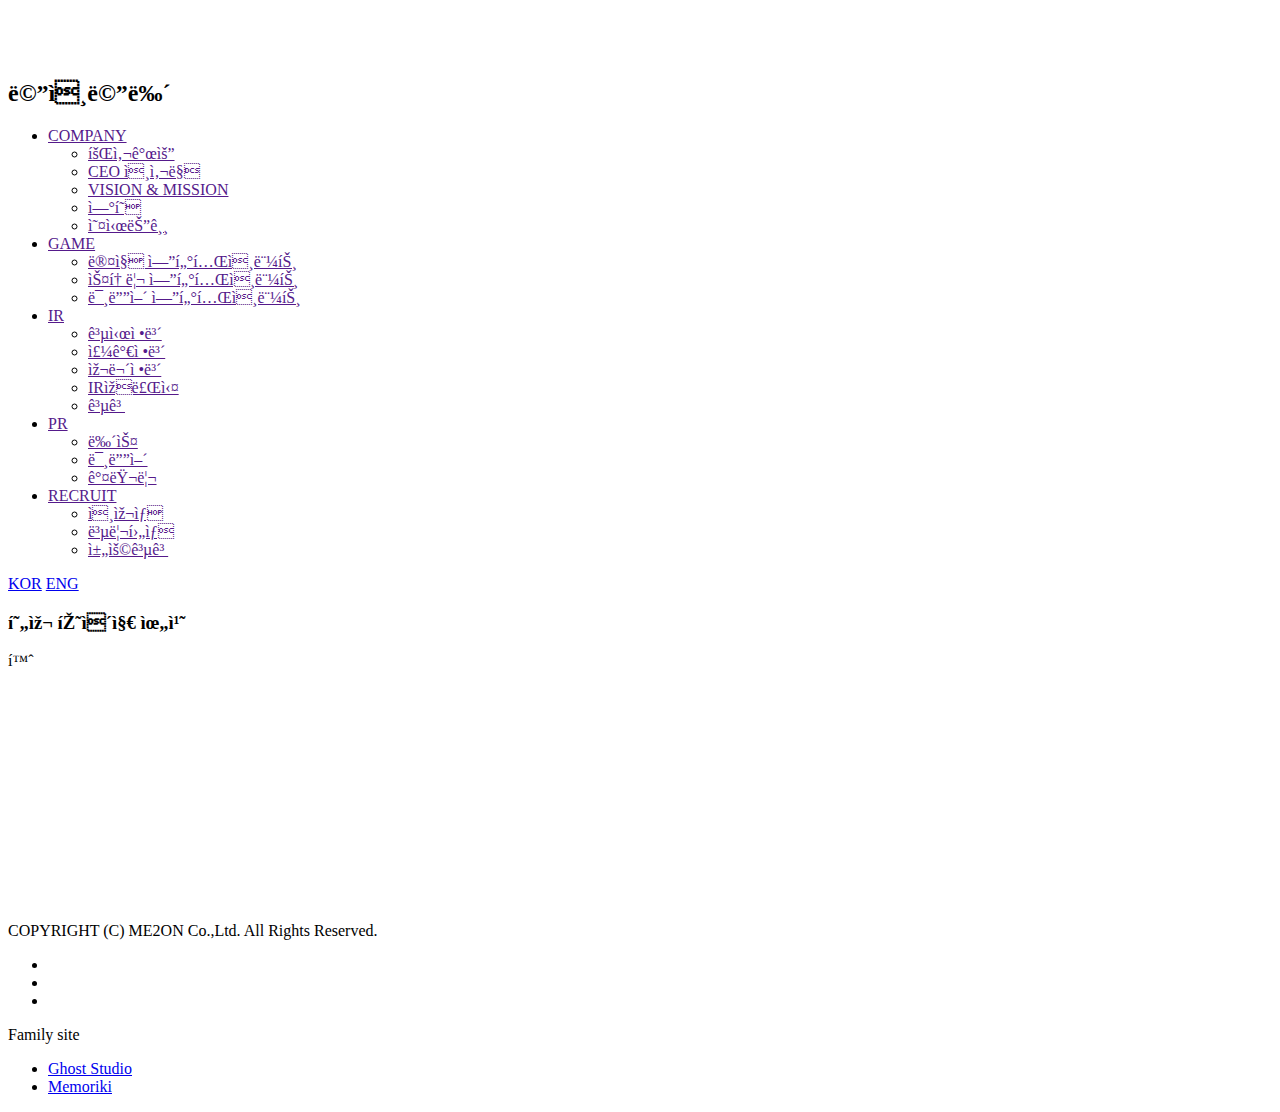
==== index/index.html @ 46df2da4 "no message" ====
<!DOCTYPE html>
<html charset="utf-8">
<head>
<meta http-equiv="X-UA-Compatible" content="IE=Edge" />
<meta name="viewport" content="width=device-width, initial-scale=1.0, maximum-scale=1.0, user-scalable=0" />
<title>미투온</title>
<meta name="Robots" content="all" />
<meta name="Keywords" content="" />
<meta name="Description" content="미투온은 모바일게임, 웹툰/웹소설, 연예 매니지먼트, 영화/드라마 제작으로 글로벌 컨텐츠 문화를 이끌어나가는 종합 엔터테인먼트 기업입니다." />
<meta name="Author" content="ME2ON" />
<meta name="Copyright" content="ME2ON Co., Ltd" />
<meta name="reply-to" content="" />
<meta name="date" content="" />
<meta property="og:title" content="ME2ON Co., Ltd" />
<meta property="og:description" content="Global Leading Casual Gaming & Entertainment Company" />
<link rel="stylesheet" type="text/css" href="/css/swiper.min.css" />
<link rel="stylesheet" type="text/css" href="/css/common.css" />
<link rel="stylesheet" type="text/css" href="/css/index.css" />

<link rel="stylesheet" type="text/css" href="/css/index_pc.css?ver=5" media="screen and (min-width:1400px)" />
<link rel="stylesheet" type="text/css" href="/css/index_tablet.css?ver=5" media="screen and (min-width:813px) and (max-width:1399px)" />
<link rel="stylesheet" type="text/css" href="/css/index_mobile.css?ver=5" media="screen and (max-width:812px)" />
<script type="text/javascript" src="/js/jquery-1.11.3.min.js"></script>
<script type="text/javascript" src="/js/jquery.easing.1.3.js"></script>
<script src="https://cdnjs.cloudflare.com/ajax/libs/Swiper/4.5.0/js/swiper.min.js"></script>
<script type="text/javascript" src="/js/common.js"></script>
<script type="text/javascript" src="/js/main.js"></script>
<script src="//code.jquery.com/ui/1.11.4/jquery-ui.js"></script>
<script src='//www.youtube.com/iframe_api'></script>
<script src="https://cpwebassets.codepen.io/assets/common/stopExecutionOnTimeout-157cd5b220a5c80d4ff8e0e70ac069bffd87a61252088146915e8726e5d9f147.js"></script>
<script src="https://cdnjs.cloudflare.com/ajax/libs/jquery/3.5.0/jquery.min.js"></script>
<script src="https://www.youtube.com/player_api"></script>
</head>
<body>
<script language="javascript">
function setCookie( name, value, expiredays ){
	var todayDate = new Date();
	todayDate.setDate( todayDate.getDate() + expiredays );
	document.cookie = name + "=" + escape( value ) + "; path=/; expires=" + todayDate.toGMTString() + ";"
}
function pop_close(name,idx){
	setCookie(name, "done" , 1);
	$("#layer_pop"+idx).hide();
}

function pop_hide(idx){
	$("#layer_pop"+idx).hide();
}

$(function(){
	var pop_move = false;
	$(".main_layer_popup .pop_link").click(function(){
		var data = $(this).data("pop_idx");
		if(!pop_move){
			pop_hide(data);
		}
	})

	$(".main_layer_popup").draggable({ 
		handle: "div.pop_bottom",
		cursor: "move"
	});
});
</script>

<div id="wrap">
  <!-- 인덱스 신규 코드 -->
   <header id="header-new" class="doc-header">
    <div class="inner_head">
      <h1 class="doc-title"><a href="#"><img src="/images/common/logo1.png" alt=""></a></h1>
      <nav class="doc-gnb">
        <h2 class="screen_out">메인메뉴</h2>
        <ul class="list_gnb">
          <li class="on"><a href="" class="link_gnb">COMPANY</a>
            <ul class="list_lnb">
              <li class="on"><a href="" class="link_lnb">회사개요</a></li> 
              <li class=""><a href="" class="link_lnb">CEO 인사말</a></li>
              <li class=""><a href="" class="link_lnb">VISION & MISSION</a></li>
              <li class=""><a href="" class="link_lnb">연혁</a></li>
              <li class=""><a href="" class="link_lnb">오시는길</a></li>
            </ul>
          </li>
          <li class=""><a href="" class="link_gnb">GAME</a>
            <ul class="list_lnb">
              <li class=""><a href="" class="link_lnb">뮤직 엔터테인먼트</a></li>
              <li class=""><a href="" class="link_lnb">스토리 엔터테인먼트</a></li>
              <li class=""><a href="" class="link_lnb">미디어 엔터테인먼트</a></li>
            </ul>
          </li>
          <li class=""><a href="" class="link_gnb">IR</a>
            <ul class="list_lnb">
              <li class=""><a href="" class="link_lnb">공시정보</a></li>
              <li class=""><a href="" class="link_lnb">주가정보</a></li>
              <li class=""><a href="" class="link_lnb">재무정보</a></li>
              <li class=""><a href="" class="link_lnb">IR자료실</a></li>
              <li class=""><a href="" class="link_lnb">공고</a></li>
            </ul>
          </li>
          <li class=""><a href="" class="link_gnb">PR</a>
            <ul class="list_lnb">
              <li class=""><a href="" class="link_lnb">뉴스</a></li>  
              <li class=""><a href="" class="link_lnb">미디어</a></li>
              <li class=""><a href="" class="link_lnb">갤러리</a></li>
            </ul>
          </li>
          <li class=""><a href="" class="link_gnb">RECRUIT</a>
            <ul class="list_lnb">
              <li class=""><a href="" class="link_lnb">인재상</a></li>
              <li class=""><a href="" class="link_lnb">복리후생</a></li>
              <li class=""><a href="" class="link_lnb">채용공고</a></li>
            </ul>
          </li>
        </ul>
      </nav>
      <div class="doc-lang">
        <a href="https://www.me2on.com/" target="">KOR</a>
        <a href="https://www.me2on.com/en/" target="">ENG</a>
      </div>
    </div>
    <section class="content-feature" style="">
      <div class="inner_path">
        <h3 class="screen_out">현재 페이지 위치</h3>
        <div class="wrap_path">홈</div>
      </div>
    </section>
   </header>
  <div class="index-visual">
    <video src="https://t1.kakaocdn.net/kakaoent_com/static/video/index.mp4" autoplay="autoplay" muted="muted" loop="loop"
      playsinline="" class="vod_home"></video>
  </div>
  <!-- // 인덱스 신규 코드 -->


  <!-- 기존 사이트 소스 -->
  <div class="btn_top"><img src="/images/common/btn_top.png" alt="" /></div>
  <div id="footer">
    <div class="foot">
      <h1><img src="/images/common/foot_logo.jpg" alt="" /></h1>
      <div class="copy">COPYRIGHT (C) ME2ON Co.,Ltd. All Rights Reserved.</div>
      <div class="links">
        <ul class="sns">
          <li><a href="https://www.facebook.com/me2on/" target="_blank"><img src="/images/common/sns_facebook2.png"
                alt="" /></a></li>
          <li><a href="https://www.youtube.com/channel/UCFIjZGzd-doStj9T9voGq_w" target="_blank"><img
                src="/images/common/sns_youtube2.png" alt="" /></a></li>
          <li><a href="https://www.linkedin.com/company/me2on-group" target="_blank"><img
                src="/images/common/sns_linkedin2.png" alt="" /></a></li>
        </ul>
        <div class="family">
          <a>Family site</a>
          <ul>
            <li><a href="http://www.ghoststudio.net/" target="_blank">Ghost Studio</a></li>
            <li><a href="https://www.memoriki.com/" target="_blank">Memoriki</a></li>
          </ul>
        </div>
      </div>

    </div>
  </div><!-- //footer -->
  <!-- // 기존 사이트 소스 -->
</div><!-- //wrap -->

</body>
</html>
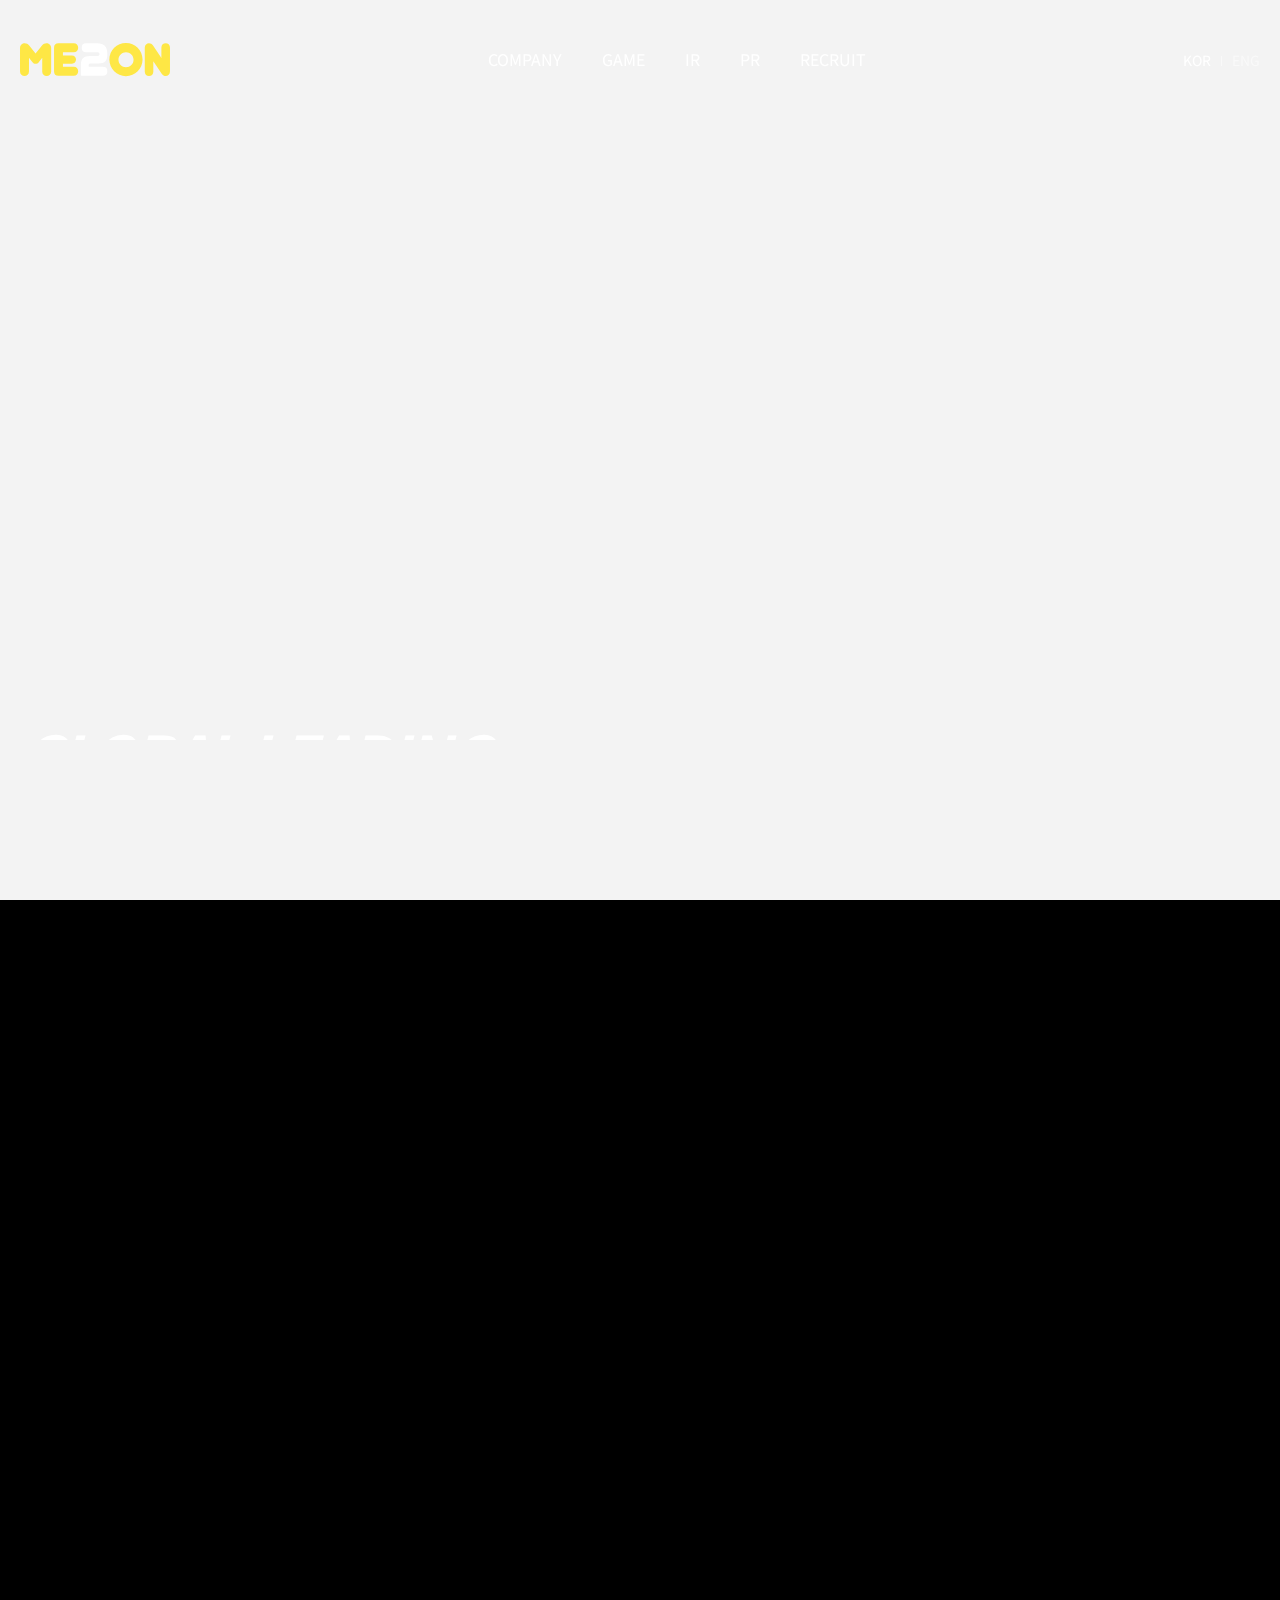
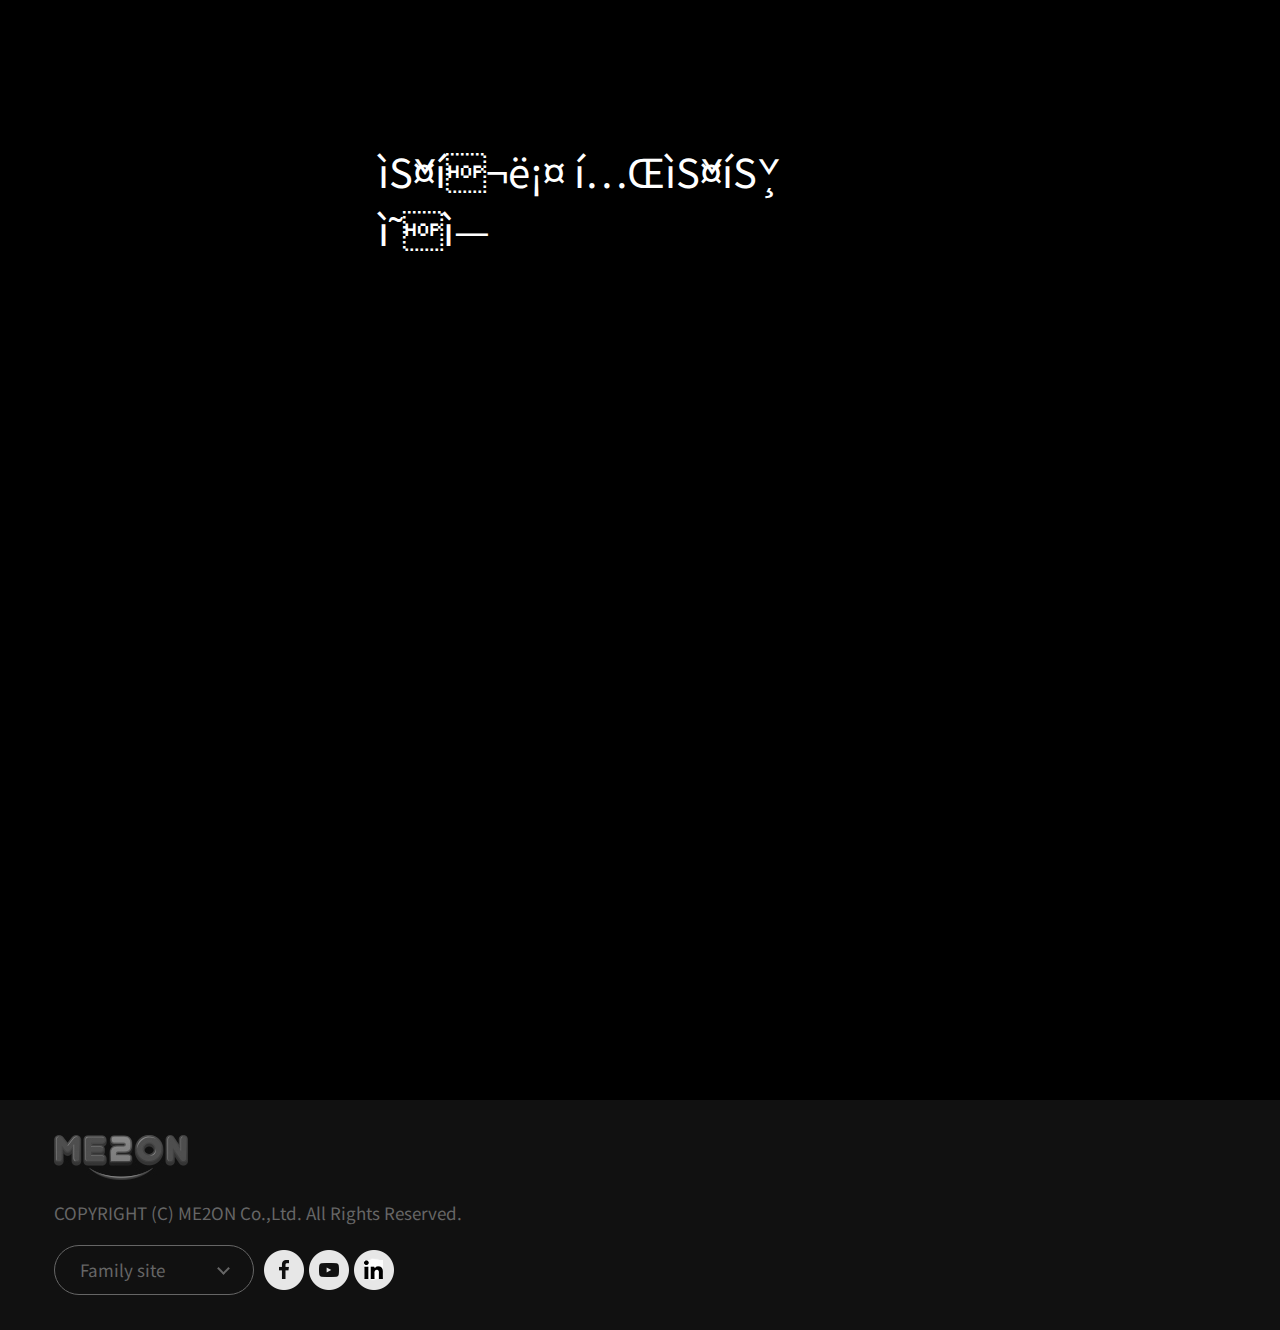
==== commit 560f96b5: "no message" ====
--- a/index/index.html
+++ b/index/index.html
@@ -14,18 +14,20 @@
 <meta name="date" content="" />
 <meta property="og:title" content="ME2ON Co., Ltd" />
 <meta property="og:description" content="Global Leading Casual Gaming & Entertainment Company" />
-<link rel="stylesheet" type="text/css" href="/css/swiper.min.css" />
-<link rel="stylesheet" type="text/css" href="/css/common.css" />
-<link rel="stylesheet" type="text/css" href="/css/index.css" />
-
-<link rel="stylesheet" type="text/css" href="/css/index_pc.css?ver=5" media="screen and (min-width:1400px)" />
-<link rel="stylesheet" type="text/css" href="/css/index_tablet.css?ver=5" media="screen and (min-width:813px) and (max-width:1399px)" />
-<link rel="stylesheet" type="text/css" href="/css/index_mobile.css?ver=5" media="screen and (max-width:812px)" />
-<script type="text/javascript" src="/js/jquery-1.11.3.min.js"></script>
-<script type="text/javascript" src="/js/jquery.easing.1.3.js"></script>
+<link rel="stylesheet" type="text/css" href="css/swiper.min.css" />
+<link rel="stylesheet" type="text/css" href="css/common.css" />
+<link rel="stylesheet" type="text/css" href="css/index.css" />
+
+<link rel="stylesheet" type="text/css" href="css/index_pc.css?ver=5" media="screen and (min-width:1400px)" />
+<link rel="stylesheet" type="text/css" href="css/index_tablet.css?ver=5" media="screen and (min-width:813px) and (max-width:1399px)" />
+<link rel="stylesheet" type="text/css" href="css/index_mobile.css?ver=5" media="screen and (max-width:812px)" />
+<script type="text/javascript" src="js/jquery-1.11.3.min.js"></script>
+<script type="text/javascript" src="js/jquery.easing.1.3.js"></script>
 <script src="https://cdnjs.cloudflare.com/ajax/libs/Swiper/4.5.0/js/swiper.min.js"></script>
-<script type="text/javascript" src="/js/common.js"></script>
-<script type="text/javascript" src="/js/main.js"></script>
+<script type="text/javascript" src="js/gsap.min.js"></script> <!-- 신규추가 스크립트 -->
+<script type="text/javascript" src="js/ScrollTrigger.min.js"></script> <!-- 신규추가 스크립트 -->
+<script type="text/javascript" src="js/common.js"></script>
+<script type="text/javascript" src="js/main.js"></script>
 <script src="//code.jquery.com/ui/1.11.4/jquery-ui.js"></script>
 <script src='//www.youtube.com/iframe_api'></script>
 <script src="https://cpwebassets.codepen.io/assets/common/stopExecutionOnTimeout-157cd5b220a5c80d4ff8e0e70ac069bffd87a61252088146915e8726e5d9f147.js"></script>
@@ -66,86 +68,188 @@
 
 <div id="wrap">
   <!-- 인덱스 신규 코드 -->
-   <header id="header-new" class="doc-header">
+  <header id="header-new" class="doc-header">
     <div class="inner_head">
-      <h1 class="doc-title"><a href="#"><img src="/images/common/logo1.png" alt=""></a></h1>
+      <h1 class="doc-title">
+        <a href="/">
+          <svg class="logo-path" xmlns="http://www.w3.org/2000/svg" viewBox="0 0 820.83 181.4" width="200">
+            <path style="fill:#fee745; stroke-width:0px;" d="M67.2,103.83l-18.19-23.75v76.04c0,15.92-11.37,24.51-24.25,24.51S0,172.3,0,156.13V27.03C0,10.61,12.38,1.01,25.77,1.01c8.84,0,18.19,4.29,24.51,12.38l34.86,44.72L120.26,13.39c6.32-8.08,15.41-12.38,24.25-12.38,13.39,0,26.02,9.6,26.02,26.02v129.1c0,16.17-11.37,24.51-24.76,24.51s-24.25-8.34-24.25-24.51v-76.04l-17.94,23.75c-5.81,7.83-11.62,10.36-18.44,10.36s-12.63-3.54-17.94-10.36Z"/>
+            <path style="fill:#fee745; stroke-width:0px;" d="M210.45,179.63c-16.17,0-24.25-8.34-24.25-24.76V26.53c0-16.42,8.08-24.76,24.25-24.76h83.37c15.41,0,24.51,11.37,24.51,24.76s-9.09,24.76-24.51,24.76h-58.86v16.93h49.01c14.15,0,22.48,10.36,22.48,22.48s-8.34,22.49-22.48,22.49h-49.01v17.18h58.86c15.41,0,24.51,11.12,24.51,24.51s-9.09,24.76-24.51,24.76h-83.37Z"/>
+            <path style="fill:#fff; stroke-width:0px;" d="M339.3,179.63c-4.29,0-6.32-2.53-6.32-7.33v-49.26c0-36.63,14.4-52.3,49.77-52.3h39.66c8.34,0,12.63-3.28,12.63-9.6s-4.29-9.85-12.63-9.85h-60.89c-15.41,0-23.5-8.34-23.75-24.76v-1.01c0-15.92,7.83-23.75,23.5-23.75h60.89c37.14,0,55.83,18.95,55.83,57.1s-11.62,53.31-49.01,53.31h-41.69c-7.83,0-11.62,3.03-11.62,9.35l.51,8.84h76.04c18.44,0,25.77,8.08,25.77,24.51s-8.59,24.76-26.02,24.76h-112.68Z"/>
+            <path style="fill:#fee745; stroke-width:0px;" d="M579.81,0c50.28,0,90.95,40.42,90.95,90.7s-40.67,90.7-90.95,90.7-90.7-40.42-90.7-90.7S529.53,0,579.81,0ZM580.06,132.38c22.74,0,41.43-17.94,41.43-40.93s-18.7-41.43-41.43-41.43-41.18,18.44-41.18,41.43,18.44,40.93,41.18,40.93Z"/>
+            <path style="fill:#fee745; stroke-width:0px;" d="M773.84,24.25c0-15.16,10.61-23.24,23.75-23.24,12.38,0,23.24,8.08,23.24,23.24v131.88c0,15.41-11.37,24.51-23.24,24.51-8.08,0-16.17-3.79-21.98-12.63l-45.98-68.46v57.85c0,15.16-10.61,23.24-23.75,23.24-12.38,0-22.99-8.08-22.99-23.24V25.26c0-15.16,11.12-24.25,22.99-24.25,8.34,0,16.42,3.54,22.23,12.38l45.73,68.47V24.25Z"/>
+          </svg>
+          
+        </a>
+      </h1>
       <nav class="doc-gnb">
-        <h2 class="screen_out">메인메뉴</h2>
         <ul class="list_gnb">
-          <li class="on"><a href="" class="link_gnb">COMPANY</a>
-            <ul class="list_lnb">
-              <li class="on"><a href="" class="link_lnb">회사개요</a></li> 
-              <li class=""><a href="" class="link_lnb">CEO 인사말</a></li>
-              <li class=""><a href="" class="link_lnb">VISION & MISSION</a></li>
-              <li class=""><a href="" class="link_lnb">연혁</a></li>
-              <li class=""><a href="" class="link_lnb">오시는길</a></li>
-            </ul>
-          </li>
-          <li class=""><a href="" class="link_gnb">GAME</a>
-            <ul class="list_lnb">
-              <li class=""><a href="" class="link_lnb">뮤직 엔터테인먼트</a></li>
-              <li class=""><a href="" class="link_lnb">스토리 엔터테인먼트</a></li>
-              <li class=""><a href="" class="link_lnb">미디어 엔터테인먼트</a></li>
-            </ul>
-          </li>
-          <li class=""><a href="" class="link_gnb">IR</a>
-            <ul class="list_lnb">
-              <li class=""><a href="" class="link_lnb">공시정보</a></li>
-              <li class=""><a href="" class="link_lnb">주가정보</a></li>
-              <li class=""><a href="" class="link_lnb">재무정보</a></li>
-              <li class=""><a href="" class="link_lnb">IR자료실</a></li>
-              <li class=""><a href="" class="link_lnb">공고</a></li>
-            </ul>
-          </li>
-          <li class=""><a href="" class="link_gnb">PR</a>
-            <ul class="list_lnb">
-              <li class=""><a href="" class="link_lnb">뉴스</a></li>  
-              <li class=""><a href="" class="link_lnb">미디어</a></li>
-              <li class=""><a href="" class="link_lnb">갤러리</a></li>
-            </ul>
-          </li>
-          <li class=""><a href="" class="link_gnb">RECRUIT</a>
-            <ul class="list_lnb">
-              <li class=""><a href="" class="link_lnb">인재상</a></li>
-              <li class=""><a href="" class="link_lnb">복리후생</a></li>
-              <li class=""><a href="" class="link_lnb">채용공고</a></li>
-            </ul>
-          </li>
+          <li><a href="/m11.php" class="link_gnb">COMPANY</a></li>
+          <li><a href="/m21.php" class="link_gnb">GAME</a></li>
+          <li><a href="/m31.php" class="link_gnb">IR</a></li>
+          <li><a href="/board/board.php?bo_table=news" class="link_gnb">PR</a></li>
+          <li><a href="/m51.php" class="link_gnb">RECRUIT</a></li>
         </ul>
       </nav>
       <div class="doc-lang">
-        <a href="https://www.me2on.com/" target="">KOR</a>
-        <a href="https://www.me2on.com/en/" target="">ENG</a>
-      </div>
-    </div>
-    <section class="content-feature" style="">
+        <a href="/" target="" class="active">KOR</a>
+        <span></span>
+        <a href="/en/" target="">ENG</a>
+      </div>
+      <div class="m-menu">
+        <button type="button">
+          <span></span>
+          <span></span>
+          <span></span>
+        </button>
+      </div>
+    </div>
+    <div class="list-lnb">
+      <div class="lnb-inner">
+        <ul>
+          <li><a href="/m11.php?#tab1">회사개요</a></li>
+          <li><a href="/m11.php?#tab2">CEO 인사말</a></li>
+          <li><a href="/m11.php?#tab3">VISION & MISSION</a></li>
+          <li><a href="/m11.php?#tab4">연혁</a></li>
+          <li><a href="/m11.php?#tab5">오시는길</a></li>
+        </ul>
+        <ul></ul>
+        <ul>
+          <li><a href="/m31.php">공시정보</a></li>
+          <li><a href="/m32.php">주가정보</a></li>
+          <li><a href="/m33.php">재무정보</a></li>
+          <li><a href="/board/board.php?bo_table=irdata">IR자료실</a></li>
+          <li><a href="/board/board.php?bo_table=notice">공고</a></li>
+        </ul>
+        <ul>
+          <li><a href="/board/board.php?bo_table=news">뉴스</a></li>
+          <li><a href="/board/board.php?bo_table=media">미디어</a></li>
+          <li><a href="/board/board.php?bo_table=gallery">갤러리</a></li>
+        </ul>
+        <ul>
+          <li><a href="/m51.php">인재상</a></li>
+          <li><a href="/m52.php">복리후생</a></li>
+          <li><a href="/board/board.php?bo_table=recruit">채용공고</a></li>
+        </ul>
+      </div>
+    </div>
+    <section class="content-feature">
       <div class="inner_path">
         <h3 class="screen_out">현재 페이지 위치</h3>
-        <div class="wrap_path">홈</div>
+        <div class="wrap_path"><a href="#">홈</a></div>
+        <div class="this-page">현재페이지 텍스트 영역</div>
       </div>
     </section>
-   </header>
+  </header>
+  <aside class="mob-menu">
+    <div class="m-header">
+      <h1 class="doc-title">
+        <a href="/">
+          <svg class="logo-path" xmlns="http://www.w3.org/2000/svg" viewBox="0 0 820.83 181.4" width="200">
+            <path style="fill:#fee745; stroke-width:0px;" d="M67.2,103.83l-18.19-23.75v76.04c0,15.92-11.37,24.51-24.25,24.51S0,172.3,0,156.13V27.03C0,10.61,12.38,1.01,25.77,1.01c8.84,0,18.19,4.29,24.51,12.38l34.86,44.72L120.26,13.39c6.32-8.08,15.41-12.38,24.25-12.38,13.39,0,26.02,9.6,26.02,26.02v129.1c0,16.17-11.37,24.51-24.76,24.51s-24.25-8.34-24.25-24.51v-76.04l-17.94,23.75c-5.81,7.83-11.62,10.36-18.44,10.36s-12.63-3.54-17.94-10.36Z"/>
+            <path style="fill:#fee745; stroke-width:0px;" d="M210.45,179.63c-16.17,0-24.25-8.34-24.25-24.76V26.53c0-16.42,8.08-24.76,24.25-24.76h83.37c15.41,0,24.51,11.37,24.51,24.76s-9.09,24.76-24.51,24.76h-58.86v16.93h49.01c14.15,0,22.48,10.36,22.48,22.48s-8.34,22.49-22.48,22.49h-49.01v17.18h58.86c15.41,0,24.51,11.12,24.51,24.51s-9.09,24.76-24.51,24.76h-83.37Z"/>
+            <path style="fill:#fff; stroke-width:0px;" d="M339.3,179.63c-4.29,0-6.32-2.53-6.32-7.33v-49.26c0-36.63,14.4-52.3,49.77-52.3h39.66c8.34,0,12.63-3.28,12.63-9.6s-4.29-9.85-12.63-9.85h-60.89c-15.41,0-23.5-8.34-23.75-24.76v-1.01c0-15.92,7.83-23.75,23.5-23.75h60.89c37.14,0,55.83,18.95,55.83,57.1s-11.62,53.31-49.01,53.31h-41.69c-7.83,0-11.62,3.03-11.62,9.35l.51,8.84h76.04c18.44,0,25.77,8.08,25.77,24.51s-8.59,24.76-26.02,24.76h-112.68Z"/>
+            <path style="fill:#fee745; stroke-width:0px;" d="M579.81,0c50.28,0,90.95,40.42,90.95,90.7s-40.67,90.7-90.95,90.7-90.7-40.42-90.7-90.7S529.53,0,579.81,0ZM580.06,132.38c22.74,0,41.43-17.94,41.43-40.93s-18.7-41.43-41.43-41.43-41.18,18.44-41.18,41.43,18.44,40.93,41.18,40.93Z"/>
+            <path style="fill:#fee745; stroke-width:0px;" d="M773.84,24.25c0-15.16,10.61-23.24,23.75-23.24,12.38,0,23.24,8.08,23.24,23.24v131.88c0,15.41-11.37,24.51-23.24,24.51-8.08,0-16.17-3.79-21.98-12.63l-45.98-68.46v57.85c0,15.16-10.61,23.24-23.75,23.24-12.38,0-22.99-8.08-22.99-23.24V25.26c0-15.16,11.12-24.25,22.99-24.25,8.34,0,16.42,3.54,22.23,12.38l45.73,68.47V24.25Z"/>
+          </svg>
+          
+        </a>
+      </h1>
+      <button type="button" class="close">
+        <span></span>
+        <span></span>
+      </button>
+    </div>
+    <div class="m-nav">
+      <dl>
+        <dt>COMPANY</dt>
+        <dd>
+          <ul>
+            <li><a href="/m11.php?#tab1">회사개요</a></li>
+            <li><a href="/m11.php?#tab2">CEO 인사말</a></li>
+            <li><a href="/m11.php?#tab3">VISION & MISSION</a></li>
+            <li><a href="/m11.php?#tab4">연혁</a></li>
+            <li><a href="/m11.php?#tab5">오시는길</a></li>
+          </ul>
+        </dd>
+      </dl>
+      <dl>
+        <dt><a href="/m21.php">GAME</a></dt>
+      </dl>
+      <dl>
+        <dt>IR</dt>
+        <dd>
+          <ul>
+            <li><a href="/m31.php">공시정보</a></li>
+            <li><a href="/m32.php">주가정보</a></li>
+            <li><a href="/m33.php">재무정보</a></li>
+            <li><a href="/board/board.php?bo_table=irdata">IR자료실</a></li>
+            <li><a href="/board/board.php?bo_table=notice">공고</a></li>
+          </ul>
+        </dd>
+      </dl>
+      <dl>
+        <dt>PR</dt>
+        <dd>
+          <ul>
+            <li><a href="/board/board.php?bo_table=news">뉴스</a></li>
+            <li><a href="/board/board.php?bo_table=media">미디어</a></li>
+            <li><a href="/board/board.php?bo_table=gallery">갤러리</a></li>
+          </ul>
+        </dd>
+      </dl>
+      <dl>
+        <dt>RECRUIT</dt>
+        <dd>
+          <ul>
+            <li><a href="/m51.php">인재상</a></li>
+            <li><a href="/m52.php">복리후생</a></li>
+            <li><a href="/board/board.php?bo_table=recruit">채용공고</a></li>
+          </ul>
+        </dd>
+      </dl>
+      <div class="doc-lang">
+        <a href="/" target="" class="active">KOR</a>
+        <span></span>
+        <a href="/en/" target="">ENG</a>
+      </div>
+    </div>
+    <div class="m-footer">
+      <ul class="sns">
+        <li><a href="https://www.facebook.com/me2on/" target="_blank"><img src="https://www.me2on.com/images/common/sns_facebook.png" alt="미투온 페이스북"></a></li>
+        <li><a href="https://www.youtube.com/channel/UCFIjZGzd-doStj9T9voGq_w" target="_blank"><img src="https://www.me2on.com/images/common/sns_youtube.png" alt="미투온 유튜브"></a></li>
+        <li><a href="https://www.linkedin.com/company/me2on-group" target="_blank"><img src="https://www.me2on.com/images/common/sns_linkedin.png" alt="미투온 링크드인"></a></li>
+      </ul>
+      <p class="copy">COPYRIGHT (C) ME2ON Co.,Ltd. All Rights Reserved.</p>
+    </div>
+  </aside>
   <div class="index-visual">
-    <video src="https://t1.kakaocdn.net/kakaoent_com/static/video/index.mp4" autoplay="autoplay" muted="muted" loop="loop"
+    <video src="images/common/video-index.mp4" autoplay="autoplay" muted="muted" loop="loop"
       playsinline="" class="vod_home"></video>
+    <div class="slogan over-text-wrap">
+      <div>GLOBAL LEADING</div> 
+      <div>ENTERTAINMENT</div>
+      <div>GROUP</div>
+    </div>
   </div>
+  <div class="scroll-test">스크롤 테스트 영역</div>
   <!-- // 인덱스 신규 코드 -->
 
 
   <!-- 기존 사이트 소스 -->
-  <div class="btn_top"><img src="/images/common/btn_top.png" alt="" /></div>
+  <div class="btn_top"><img src="images/common/btn_top.png" alt="" /></div>
   <div id="footer">
     <div class="foot">
-      <h1><img src="/images/common/foot_logo.jpg" alt="" /></h1>
+      <h1><img src="images/common/foot_logo.jpg" alt="" /></h1>
       <div class="copy">COPYRIGHT (C) ME2ON Co.,Ltd. All Rights Reserved.</div>
       <div class="links">
         <ul class="sns">
-          <li><a href="https://www.facebook.com/me2on/" target="_blank"><img src="/images/common/sns_facebook2.png"
+          <li><a href="https://www.facebook.com/me2on/" target="_blank"><img src="images/common/sns_facebook2.png"
                 alt="" /></a></li>
           <li><a href="https://www.youtube.com/channel/UCFIjZGzd-doStj9T9voGq_w" target="_blank"><img
-                src="/images/common/sns_youtube2.png" alt="" /></a></li>
+                src="images/common/sns_youtube2.png" alt="" /></a></li>
           <li><a href="https://www.linkedin.com/company/me2on-group" target="_blank"><img
-                src="/images/common/sns_linkedin2.png" alt="" /></a></li>
+                src="images/common/sns_linkedin2.png" alt="" /></a></li>
         </ul>
         <div class="family">
           <a>Family site</a>
--- a/index/css/common.css
+++ b/index/css/common.css
@@ -0,0 +1,48 @@
+@charset "utf-8";
+@import url('https://fonts.googleapis.com/css?family=Noto+Sans+KR:300,400,500,700,900&display=swap&subset=korean');
+@import url('https://fonts.googleapis.com/css?family=Montserrat:300,400,500,600,700,900&display=swap');
+@import url('https://fonts.googleapis.com/css2?family=Rubik:wght@400;500;600&display=swap');
+
+/*Common*/
+*{margin:0;padding:0}
+html,body{width:100%;height:100%}
+html{overflow-y:scroll}
+body{background-color:#fff; word-break:break-all;-ms-word-break:break-all;
+-webkit-text-size-adjust: 100% !important;-moz-text-size-adjust: 100% !important;-ms-text-size-adjust: 100% !important;}
+body,h1,h2,h3,h4,h5,h6,th,td,li,dt,dd,a,p,input,textarea,select,option{
+	color:#555;
+	font-family:"Noto Sans KR","돋움",dotum,sans-serif;
+	font-size:14px;font-weight:normal;
+	word-break:keep-all;
+}
+img,fieldset,iframe{border:0 none}
+ul,ol,li{list-style:none}
+em,address{font-style:normal}
+img,input,select,textarea{vertical-align:middle}
+a{color:#7d7d7d;text-decoration:none;cursor:pointer}
+a:hover{color:#333;text-decoration:none}
+button,label{cursor:pointer;_cursor /**/:hand}
+button *{position:relative}
+textarea{overflow:auto}
+option{padding-right:6px}
+.input_text, textarea{margin:-1px 0;padding-right:1px}
+.input_check, .input_radio{width:13px;height:13px}
+.blind, legend, caption{text-indent:-9999px;font-size:0;line-height:0;overflow:hidden}
+hr{display:none}
+legend{width:0}
+:root legend{margin-top:-1px;font-size:0;line-height:0}
+caption{line-height:0}
+img{max-width:100%;}
+
+/*test*/
+.test1{border:1px solid red}
+.test2{background:#4f7beb}
+
+.font1{font-family:"Noto Sans KR";}
+.font2{font-family:"Montserrat";}
+.font3{font-family:"Rubik";}
+
+
+/* popup */
+.pop_today_close{padding:1px 7px 3px 7px;color:#ffffff;background:#303030;vertical-align:middle;border:0px;}
+.pop_close{padding:1px 7px 3px 7px;color:#ffffff;background:#303030;vertical-align:middle;border:0px;}--- a/index/css/index.css
+++ b/index/css/index.css
@@ -0,0 +1,175 @@
+@charset "utf-8";
+#header-new{
+  position: fixed;
+  top: 0;
+  left: 0;
+  z-index: 1000;
+  width: 100%;
+  padding-top: 30px;
+  box-sizing: border-box;
+  transition: all 0.2s ease;
+}
+
+.inner_head{
+  position: relative;
+  z-index: 10;
+  max-width: 1400px;
+  margin: 0 auto;
+  padding: 0 20px;
+  box-sizing: border-box;
+  display: flex;
+  align-items: center; justify-content: space-between;
+  height: 60px;
+}
+.doc-header .doc-title {}
+.doc-header .doc-gnb, .doc-header .list_gnb {
+    overflow: hidden; display: flex;
+}
+.list_gnb li{ width: 140px; text-align: center;}
+.list_gnb > li > a{color: #fff;  font-size: 16px; line-height: 100%; display: inline-flex; justify-content: center;}
+
+
+.doc-header .doc-lang{display: flex; align-items: center; gap: 10px; justify-content: flex-end;}
+.doc-header .doc-lang a{color: #fff; opacity: 0.5;  line-height: 100%;}
+.doc-header .doc-lang a.active{opacity: 1;}
+.doc-header .doc-lang span{display: inline-flex; width: 1px; height: 10px; background-color: #fff; opacity: 0.5; margin-top:1px;}
+.content-feature {
+    position: fixed;
+    top: 60px;
+    left: 0;
+    z-index: 300;
+    width: 100%;
+    height: 60px;
+    -webkit-backdrop-filter: blur(40px);
+    backdrop-filter: blur(40px);
+    background-color: hsla(0, 0%, 100%, .6);
+    opacity: 0;
+    pointer-events: none;    
+}
+.screen_out{display: none;}
+.content-feature .wrap_path {
+    font-size: 13px;
+    line-height: 60px;
+    color:rgba(0,0,0,0.5);
+    display: flex; align-items: center;
+}
+.content-feature .wrap_path::after{content: ""; display: inline-flex; margin: 0 10px; background: url(../images/common/ico-arrow.svg) no-repeat; background-size: cover; width: 16px; height: 16px; opacity: 0.5; margin-top: 1px;}
+.content-feature .inner_path {
+    max-width: 1400px;
+    padding: 0 20px;
+    margin: 0 auto;
+    box-sizing: border-box;
+    display: flex; align-items: center;
+    height: 60px;
+}
+.content-feature .this-page{color: rgba(0,0,0,0.8);}
+.doc-title a{ display: flex; width: 150px;}
+.doc-title svg {width: 100%; object-fit:cover; transition: all 0.2s ease;}
+#header-new.scroll{ transform: translateY(-100%);}
+/* #header-new.scroll .content-feature{opacity: 1; pointer-events:auto;} */
+#header-new.active{padding-top: 0;}
+#header-new.active .doc-title a{}
+/* #header-new.active .content-feature{opacity: 1;} */
+#header-new.active .doc-title a svg{width: 100px;}
+/* #header-new.active .doc-title a svg path{fill:#000 !important;} */
+#header-new.active .list_gnb > li > a{color: #000; opacity: 0.5;}
+#header-new.active .list_gnb > li.over > a{opacity: 1;}
+#header-new.active {-webkit-backdrop-filter: blur(50px); backdrop-filter: blur(50px);background-color: hsla(0, 0%, 100%, .4);}
+#header-new.active .doc-lang a{color: #000;}
+#header-new.active .doc-lang span{background-color: #000; opacity: 0.5;}
+#header-new.active .inner_head{}
+#header-new:before{position: absolute; top: 0; left: 0; right: 0; height: 60px;   background-color: hsla(0, 0%, 100%, .4); content: ""; display: none;}
+#header-new.active:before{display: block;}
+ 
+.list-lnb{ }
+.lnb-inner{max-width: 1400px; margin: 0 auto; padding: 0 20px; box-sizing: border-box; display: flex; flex-direction: column; justify-content: center;}
+.lnb-inner ul{display: flex; height: 60px; gap: 4rem; align-items: center; display: none;}
+.lnb-inner ul li a{color: #000; font-size: 14px; position: relative; display: flex;  flex-direction: column; align-items: center;}
+.lnb-inner ul li a::after{content: ""; display: block; width: 0%; height: 1px; background-color: #000; transition: all 0.2s ease;}
+.lnb-inner ul li a:hover:after{width: 100%;}
+.lnb-inner ul.active{display: flex;}
+/* #header-new.active .lnb-inner ul:first-of-type{display: flex;} */
+.lnb-inner ul:nth-of-type(1){padding-left: 400px;}
+.lnb-inner ul:nth-of-type(3){padding-left: 460px;}
+.lnb-inner ul:nth-of-type(4){padding-left: 750px;}
+.lnb-inner ul:nth-of-type(5){padding-left: 760px;}
+
+.index-visual{display: flex; wi4dth: 100%; height: 100vh; height: 100dvh; position: relative;} 
+.vod_home {position: absolute; top: 0; left: 0; width: 100%; height: 100%; -o-object-fit: cover;
+    object-fit: cover;}
+
+.index-visual .slogan{position: absolute; width: 100%;  bottom: 60px;}
+.index-visual .slogan div{max-width: 1400px; margin: 0 auto;padding: 0 20px;box-sizing: border-box; display: flex; font-style: italic; font-size: 80px; font-weight: bold; line-height: 100%; letter-spacing:-3px; color: #fff;}
+.index-visual .slogan div:nth-of-type(2){color: #ffe744;}
+
+.m-menu {display: none;  margin-right: -5px;}
+.m-menu button{display: inline-flex; width: 40px; height: 40px; align-items:flex-end; justify-content: center; flex-direction: column; padding: 5px;  gap: 7px; background: none; border: none; box-sizing: border-box;}   
+.m-menu button span{width: 100%; height: 2px; border-radius:2px; background-color: #fff; display: flex;}
+.m-menu button span:nth-last-of-type(2){width: 80%;}
+.m-menu button span:nth-last-of-type(1){width: 60%;}
+
+@media (max-width: 1399px) {
+    .list_gnb {gap: 40px;}
+    .list_gnb > li {width:auto;}
+    .lnb-inner ul{justify-content: center;}
+    .lnb-inner ul:nth-of-type(1){padding-left:0px;}
+    .lnb-inner ul:nth-of-type(3){padding-left:0px;}
+    .lnb-inner ul:nth-of-type(4){padding-left:0px;}
+    .lnb-inner ul:nth-of-type(5){padding-left:0px;}
+    .index-visual .slogan{bottom: 40px;}
+    .index-visual .slogan div{font-size: 60px;}
+}
+
+@media (max-width: 812px) {
+    .index-visual .slogan div{font-size: 40px;}
+    .inner_path .wrap_path{display: none;}
+    .content-feature{background-color: hsla(0, 0%, 100%, .5); -webkit-backdrop-filter: blur(40px); backdrop-filter: blur(40px);}
+    .content-feature .inner_path{}
+    .content-feature .this-page{font-size: 16px; color: #000; font-weight: bold;}
+    .m-menu{display:block;}
+    .doc-header .doc-gnb, .doc-header .doc-lang{display: none;}
+    #header-new{padding-top: 0;}
+    .list-lnb{display: none;}
+    .doc-title a{width: 120px;}
+    #header-new.active{background-color: hsla(0, 0%, 100%, .3);}
+    #header-new.active .m-menu button span{background-color: #000;}
+    /* .doc-title svg path:nth-of-type(3){fill:#ccc !important;} */
+    .index-visual .slogan{bottom: 20px;}
+    .index-visual .slogan div{font-size: 30px; letter-spacing:-1px;}
+}
+
+.mob-menu{display: flex; position:fixed; background-color: #000; left: 0; top: 0; bottom: 0; right:0; z-index: 1001; flex-direction: column; padding:0 20px; overflow-y: auto; transition: all 0.4s ease; transform: translateX(100%);}
+.mob-menu.active{transform: translateX(0);}
+.mob-menu .m-header {display: flex; justify-content: space-between; height: 60px; align-items: center; flex: none;}
+.mob-menu .m-header .close{display: inline-flex; width: 40px; height: 40px; align-items:flex-end; justify-content: center; flex-direction: column; padding: 5px; background: none; border: none; box-sizing: border-box; position: relative; margin-right: -10px; position:fixed; top: 10px; right:20px;}
+.mob-menu .m-header .close span{width:30px; height: 2px; border-radius:2px; background-color: #fff; display: flex; position: absolute;}
+.mob-menu .m-header .close span:nth-of-type(1){transform: rotateZ(45deg);}
+.mob-menu .m-header .close span:nth-of-type(2){transform: rotateZ(135deg);}
+.m-footer{margin-top: auto; padding:20px 0 20px 0;}
+.m-footer .sns{display: flex; margin-left: -10px;}
+.m-footer .sns a{display: flex; opacity: 0.5;}
+.m-footer .sns a img{width: 100%; object-fit: cover;}
+.m-footer .copy{font-size: 12px; color: #666;}
+.m-nav{display: flex; flex-direction: column; align-items: center; text-align: center; gap: 20px; flex-grow: 1; justify-content: center; padding: 40px 0;}
+.m-nav dl{}
+.m-nav dt {font-size: 20px; color: #fff; font-weight: 500;}
+.m-nav dt a{font-size: 20px; color: #fff;}
+.m-nav dl dd{overflow: hidden; height: 0; transition: all 0.2s ease;}
+.m-nav dl{}
+.m-nav dl ul{display: flex; flex-direction: column; gap: 20px; margin-top: 20px;}
+.m-nav dl ul li a{font-size: 16px; font-weight: 500;}
+.m-nav dl.active dd{height: auto;}
+.m-nav .doc-lang { margin-top: 30px; gap: 10px; display: flex; align-items: center;}
+.m-nav .doc-lang a{font-size: 14px; font-weight: 500;}
+.m-nav .doc-lang a.active{color: #fff;}
+.m-nav .doc-lang span{display: inline-flex; width: 1px; height: 10px; background-color: #666; margin-top: 2px;}
+
+.logo-path{overflow: visible;}
+.logo-path path{transform-origin: 50% 50%; transition: all 0.2s ease;}
+.logo-path:hover path:nth-of-type(1){transform: translateY(0%);}
+.logo-path:hover path:nth-of-type(2){transform: translateY(-15%);}
+.logo-path:hover path:nth-of-type(3){transform: translateY(-30%);}
+.logo-path:hover path:nth-of-type(4){transform: translateY(-15%);}
+.logo-path:hover path:nth-of-type(5){transform: translateY(0%);}
+
+.scroll-test{display: flex; height:200vh; background-color: #000; color: #fff; align-items: center; justify-content: center; font-size: 40px;}
--- a/index/css/index_pc.css
+++ b/index/css/index_pc.css
@@ -0,0 +1,575 @@
+@charset "utf-8";
+.pcbr{display:block;}
+.tbbr{display:none;}
+.mbbr{display:none;}
+
+.pcv{display:block !important;}
+.tmv{display:none !important;}
+.dn{display:none;}
+body{background:#f3f3f3;}
+
+.btn_top{
+	position:fixed;right:1%;bottom:3%;z-index:1000;
+	background:#222;
+	border-radius:50%;
+	cursor:pointer;
+	opacity:0;transition:all 0.6s;
+}
+.btn_top.on{opacity:1;}
+
+/*header*/
+#header{
+	position:fixed;left:5%;top:50px;z-index:1000;
+	box-sizing:border-box;
+	width:90%;height:100px;
+	background:#fff;
+	box-shadow:3px 3px 5px rgba(0,0,0,0.4);
+	border-radius:10px;transition:all 0.4s;
+}
+#header.act{width:100%;left:0;top:0;}
+#header.onsub{border-radius:10px 10px 0 0}
+.head{
+	display:flex;align-items:center;justify-content:space-between;
+	box-sizing:border-box;
+	width:100%;height:100%;
+	padding:0 50px;
+}
+.head h1{width:134px;}
+.head .pc_nav{
+	display:flex;align-items:center;justify-content:center;box-sizing:border-box;
+	width:calc(100% - 134px - 365px);
+	padding-left:100px;
+}
+.head .pc_nav>li{margin:0 48px;}
+.head .pc_nav>li>a{
+	display:block;
+	position:relative;
+	font-family:"Rubik";font-size:20px;color:#222;font-weight:600;line-height:100px;
+}
+.head .pc_nav>li>a:after{
+	display:block;content:"";
+	width:100%;height:5px;
+	background:#ffca2a;
+	position:absolute;left:0;top:50%;z-index:-1;margin-top:5px;
+	transform-origin:center;transform:scaleX(0);transition:all 0.4s;
+}
+.head .pc_nav>li.on>a:after{transform:scaleX(1);}
+.head .gnb{display:flex;align-items:center;justify-content:flex-end;width:365px;}
+.head .gnb .tnav{display:flex;align-items:center;}
+.head .gnb .tnav>li{position:relative;margin-right:7px;padding-right:8px;}
+.head .gnb .tnav>li:after{
+	display:block;
+	content:"";
+	width:1px;
+	height:8px;
+	background:#ccc;
+	position:absolute;
+	right:0;
+	top: 3px;
+}
+.head .gnb .tnav>li>a{
+	position:relative;
+	font-family:"Montserrat";
+	font-size:12px;
+	color:#888;
+	display: block;
+}
+.head .gnb .tnav>li.lang{}
+.head .gnb .tnav>li.lang:after{display:none;}
+.head .gnb .tnav>li.lang>a{
+	display:block;
+	padding-right:13px;
+}
+.head .gnb .tnav>li.lang>a:after{
+	display:block;content:"";
+	width:4px;height:4px;
+	border-right:1px solid #888;border-bottom:1px solid #888;
+	transform:rotate(45deg);
+	position:absolute;right:0;top:3px;
+}
+.head .gnb .tnav>li.lang>ul{
+	display:none;
+	position:absolute;left:0%;top:100%;
+	width:calc(100% - 13px);
+	background:#222;text-align:center;
+	margin:4px 0 0 -8px;padding:5px;
+	border-radius:5px;
+}
+.head .gnb .tnav>li.lang>ul>li{}
+.head .gnb .tnav>li.lang>ul>li>a{font-family:"Montserrat";font-size:12px;color:#ffca2a;}
+
+.head .gnb .sns{display:flex;align-items:center;}
+.head .gnb .sns li{margin-left:5px;}
+/*.head .gnb .sns li:last-child{margin-left:10px;}*/
+.head .gnb .sns li a{
+	display:block;
+	width:40px;height:40px;
+	background:#000;border-radius:50%;
+}
+
+
+@media(max-width:1560px){
+	.head .pc_nav>li{margin:0 28px;}
+}
+
+.allmenu{display:none !important;}
+.submenu{
+	display:none;
+	box-sizing:border-box;
+	position:absolute;left:0;top:100%;
+	width:100%;height:75px;
+	background:#fff;
+	border-radius:0 0 10px 10px;
+}
+.submenu ul{
+	display:none;
+	box-sizing:border-box;width:100%;
+	padding:25px 50px;
+	text-align:center;
+	border-top:1px solid rgba(0,0,0,0.1);
+}
+.submenu ul li{
+	display:inline-block;
+	margin:0 25px;
+}
+.submenu ul li a{font-size:17px;color:#222;}
+.submenu ul li a:hover{color:#ffca2a;}
+
+
+
+/* visual */
+#visual{
+	position:relative;
+	box-sizing:border-box;
+	width:100%;
+	min-height: 600px;
+	height:100vh;
+	padding:10px;
+}
+.visual{width:100%;height:100%;border-radius:10px;}
+.visual .swiper-slide{overflow:hidden;position:relative;}
+.visual .swiper-slide>a{display:flex;align-items:center;width:100%;height:100%;}
+.visual .swiper-slide .bg{
+	position:absolute;left:0;top:0;z-index:-1;
+	width:100%;height:100%;transform:scale(1);transition:all 2s 1s;
+}
+.visual .txtswrap{
+	position:absolute;
+	right:0;
+	top:50%;
+	z-index:10;
+	box-sizing:border-box;
+	padding: 0 8.8%;
+	transform:translateY(-50%);
+}
+.visual .txtswrap h2{
+	position: relative;
+	min-width:715px;
+	font-family:"Montserrat";
+	font-size:74px;
+	font-weight:900;
+	line-height:100%;
+	font-style:italic;
+}
+.visual .txtswrap h2 div{width:100%;}
+.visual .txtswrap h2 svg{width:100%;overflow:inherit;}
+.visual .txtswrap h2>div{
+	background: linear-gradient(#ffffff 48%, #f8d724 52%);
+	-webkit-background-clip: text;
+	-webkit-text-fill-color: transparent;
+	white-space: nowrap;padding-right:8px;
+}
+.visual .vprev{
+	width:60px;height:60px;
+	background:url(/images/main/vprev.png) no-repeat;
+	position:absolute;left:4%;top:50%;z-index:10;transform:translateY(-50%);cursor:pointer;
+}
+.visual .vnext{
+	width:60px;height:60px;
+	background:url(/images/main/vnext.png) no-repeat;
+	position:absolute;right:4%;top:50%;z-index:10;transform:translateY(-50%);cursor:pointer;
+}
+
+.visual .video{position: relative;width: 100%;height: 100%;box-sizing: border-box;}
+.visual .video iframe{width: 100%;height: 100%;box-sizing: border-box;}
+
+.title1{font-family:"Montserrat";font-size:67px;color:#000;font-weight:800;text-align:center;}
+
+
+#btn-play{width:100px;height:100px;background: rgba(255,255,255,0.1);position:absolute;top:50%;left: 50%;cursor:pointer; z-index:100;}
+
+/* section1 */
+.section1{padding:100px 0;}
+.section1 .conwrap{
+	max-width:1580px;width:94%;
+	margin:70px auto 0;
+}
+.section1 .conwrap ul{display:flex;flex-wrap:wrap;justify-content:space-between;}
+.section1 .conwrap ul li{
+	overflow:hidden;
+	width:24.25%;
+	position:relative;
+	border-radius:10px;margin-bottom:15px;
+}
+.section1 .conwrap ul li .thumb{}
+.section1 .conwrap ul li .down_layer{
+	position:absolute;left:0;top:0;z-index:10;
+	background:rgba(0,0,0,0.85);
+	width:100%;height:100%;
+	transform-origin:center;
+	transform:scale(0);transition:all 0.4s;
+}
+.section1 .conwrap ul li:hover .down_layer{transform:scale(1);}
+.section1 .conwrap ul li .down_layer>div{
+	display:flex;justify-content:center;align-items:center;
+	width:100%;height:100%;text-align:center;
+}
+.section1 .conwrap ul li .down_layer h4{font-family:"Rubik";font-size:24px;color:#fff;font-weight:500;}
+.section1 .conwrap ul li .down_layer p{margin:10px 0 20px;font-size:16px;color:#fff;}
+.section1 .conwrap ul li .down_layer ul{display:inline-flex;justify-content:center;}
+.section1 .conwrap ul li .down_layer ul li{margin:0 8px;width:40px;height:40px;}
+.section1 .conwrap ul li .down_layer ul li a{
+	display:block;
+	border-radius:50%;
+	
+	background:#f8d724;
+}
+.section1 .conwrap ul li .down_layer ul li a img{}
+
+
+
+
+/* section2 */
+.section2{
+	overflow:hidden;
+	padding:10px;
+}
+.section2 .innerwrap{
+	position:relative;
+	width:100%;
+	padding:140px 0;
+	background:url(/images/main/sec2_bg0.gif) repeat;
+	border-radius:10px;text-align:center;
+}
+.section2 .innerwrap .bg1{
+	width:300px;height:300px;
+	background:url(/images/main/sec2_bg1.png) no-repeat;
+	position:absolute;left:4%;top:20%;
+}
+.section2 .innerwrap .bg2{
+	width:261px;height:261px;
+	background:url(/images/main/sec2_bg2.png) no-repeat;
+	position:absolute;right:6%;bottom:15%;
+}
+.section2 .innerwrap .conwrap{
+	position:relative;z-index:10;
+	max-width:1580px;width:94%;
+	margin:0 auto;
+}
+.section2 .innerwrap .conwrap h3.title1{color:#fff;}
+.section2 .innerwrap .conwrap p{margin:5px 0 0;font-family:"Montserrat";font-size:23px;color:#fff;font-weight:500;text-align:center;}
+.section2 .innerwrap .conwrap>ul{display:flex;justify-content:space-between;margin:75px 0 0;}
+.section2 .innerwrap .conwrap>ul>li{
+	width:23.25%;
+	background:#f7f7f7;
+	border-radius:25px;
+	padding:40px 0;
+	box-shadow:3px 3px 8px rgba(0,0,0,0.4);
+	word-break:keep-all;
+}
+.section2 .innerwrap .conwrap>ul>li .ico{}
+.section2 .innerwrap .conwrap>ul>li h4{
+	margin:20px 0 30px;
+	font-family:"Montserrat";font-size:25px;color:#222;font-weight:700;letter-spacing:-0.0125em;
+}
+.section2 .innerwrap .conwrap>ul>li .con{box-sizing:border-box;width:100%;padding:0 40px;}
+.section2 .innerwrap .conwrap>ul>li .con dl.st1{margin-bottom:30px;}
+.section2 .innerwrap .conwrap>ul>li .con dl.st1:last-child{margin-bottom:0;}
+.section2 .innerwrap .conwrap>ul>li .con dl.st1 dt{margin-bottom:8px;font-size:19px;color:#222;font-weight:600;}
+.section2 .innerwrap .conwrap>ul>li .con dl.st1 dd{margin-bottom:8px;font-size:16px;color:#666;font-weight:400;}
+.section2 .innerwrap .conwrap>ul>li .con dl.st1 dd:last-child{margin-bottom:0;}
+.section2 .innerwrap .conwrap>ul>li .con ul{display:flex;flex-wrap:wrap;justify-content:space-around;}
+.section2 .innerwrap .conwrap>ul>li .con ul li{width:50%;}
+.section2 .innerwrap .conwrap>ul>li .con ul li:nth-child(1),
+.section2 .innerwrap .conwrap>ul>li .con ul li:nth-child(2){margin-bottom:20px;}
+.section2 .innerwrap .conwrap>ul>li .con ul li .thumb{}
+.section2 .innerwrap .conwrap>ul>li .con ul li .tit{margin-top:8px;font-size:16px;color:#666;font-weight:400;line-height:140%;}
+.section2 .innerwrap .conwrap>ul>li .con dl.st2{margin-bottom:25px;}
+.section2 .innerwrap .conwrap>ul>li .con dl.st2:last-child{margin-bottom:0;}
+.section2 .innerwrap .conwrap>ul>li .con dl.st2 dt{margin-bottom:15px;font-size:19px;color:#222;font-weight:600;}
+.section2 .innerwrap .conwrap>ul>li .con dl.st2 dd{}
+.section2 .innerwrap .conwrap>ul>li .con dl.st2 dd:last-child{margin-bottom:0;}
+.section2 .innerwrap .conwrap>ul>li .con dl.st3{margin-bottom:35px;}
+.section2 .innerwrap .conwrap>ul>li .con dl.st3:last-child{margin-bottom:0;}
+.section2 .innerwrap .conwrap>ul>li .con dl.st3 dt{margin-bottom:35px;font-size:19px;color:#222;font-weight:600;}
+.section2 .innerwrap .conwrap>ul>li .con dl.st3 dd{margin-bottom:35px;font-size:16px;color:#666;font-weight:400;}
+.section2 .innerwrap .conwrap>ul>li .con dl.st3 dd .logos{margin-top:15px;display: flex;flex-wrap: wrap;align-items: center;justify-content: center;}
+.section2 .innerwrap .conwrap>ul>li .con dl.st3 dd .logos img{vertical-align:top;margin: 0 8px;}
+.section2 .innerwrap .conwrap>ul>li .con dl.st3 dd:last-child{margin-bottom:0;}
+
+
+
+
+
+/* section3 */
+.section3{
+	overflow:hidden;
+	padding:0 10px;
+}
+.section3 .innerwrap{
+	display:flex;justify-content:space-between;
+	text-align:left;
+}
+.section3 .innerwrap .titlearea{display:flex;justify-content:space-between;align-items:flex-end;margin-bottom:30px;}
+.section3 .innerwrap .titlearea h3{text-align:left;line-height:100%;}
+.section3 .innerwrap .titlearea .more{
+	display:block;
+	width:42px;height:42px;
+	background:#282828;
+	position:relative;margin-bottom:5px;
+	border-radius:50%;text-indent:-9999px;
+}
+.section3 .innerwrap .titlearea .more:before{
+	display:block;content:"";
+	width:15px;height:3px;
+	background:#f8d724;border-radius:2px;
+	position:absolute;left:13px;top:19px;
+}
+.section3 .innerwrap .titlearea .more:after{
+	display:block;content:"";
+	width:3px;height:15px;
+	background:#f8d724;border-radius:2px;
+	position:absolute;left:19px;top:13px;
+}
+.section3 .innerwrap .news{
+	box-sizing:border-box;
+	width:calc(60% - 5px);
+	padding:90px;
+	background:#dbdbdb;
+	border-radius:10px;
+}
+.section3 .innerwrap .news .listarea{}
+.section3 .innerwrap .news .listarea ul{}
+.section3 .innerwrap .news .listarea ul li{
+	box-sizing:border-box;
+	width:100%;height:124px;
+	margin-bottom:10px;border-radius:15px;
+	background:#fff;
+	border:1px solid #ddd;
+}
+.section3 .innerwrap .news .listarea ul li:last-child{margin-bottom:0;}
+.section3 .innerwrap .news .listarea ul li a{
+	display:flex;align-items:center;
+	width:100%;height:100%;
+}
+.section3 .innerwrap .news .listarea ul li a .date{width:130px;font-family:"Montserrat";text-align:center;}
+.section3 .innerwrap .news .listarea ul li a .date .day{font-size:45px;color:#222;font-weight:700;line-height:100%;}
+.section3 .innerwrap .news .listarea ul li a .date .ym{font-size:14px;color:#222;font-weight:600;}
+.section3 .innerwrap .news .listarea ul li a .txts{
+	box-sizing:border-box;
+	width:calc(100% - 130px);
+	padding:0 10% 0 0;
+}
+.section3 .innerwrap .news .listarea ul li a .txts .tit{
+	text-overflow:ellipsis;
+	white-space:nowrap;
+	word-wrap:normal;
+	overflow:hidden;
+	font-size:21px;color:#222;font-weight:600;
+	margin-bottom:8px;
+}
+.section3 .innerwrap .news .listarea ul li a .txts .txt{
+	text-overflow:ellipsis;
+	white-space:nowrap;
+	word-wrap:normal;
+	overflow:hidden;
+	font-size:17px;color:#666;font-weight:400;
+}
+
+.section3 .innerwrap .ir{
+	box-sizing:border-box;
+	width:calc(40% - 5px);
+	padding:90px;
+	background:#f8d724 url(/images/main/sec3_ir_bg0.png) no-repeat center bottom;
+	background-size:cover;
+	border-radius:10px;
+}
+.section3 .innerwrap .ir .infoarea{
+	box-sizing:border-box;
+	display:flex;align-items:center;
+	width:100%;height:392px;
+	margin-bottom:10px;border-radius:15px;
+	padding:48px;
+	background:#fff;
+}
+.section3 .innerwrap .ir .infoarea .ico{
+	display:flex;align-items:center;justify-content:center;
+	width:170px;height:194px;
+	background:url(/images/main/sec3_ir_bg1.png) no-repeat;
+}
+.section3 .innerwrap .ir .infoarea .ico .img{position:relative;width:66px;height:45px;padding-top:22px;}
+.section3 .innerwrap .ir .infoarea .ico .img .arr{
+	width:64px;height:37px;
+	background:url(/images/main/sec3_arr1.png) no-repeat right top;
+	position:absolute;left:0;top:0;
+}
+.section3 .innerwrap .ir .infoarea .ico .img .box{display:flex;justify-content:space-around;align-items:flex-end;}
+.section3 .innerwrap .ir .infoarea .ico .img .box>div:nth-child(1){
+	width:6px;height:6px;
+	border:5px solid #656565;border-radius:2px;
+}
+.section3 .innerwrap .ir .infoarea .ico .img .box>div:nth-child(2){
+	width:6px;height:20px;	
+	border:5px solid #919191;border-radius:2px;
+}
+.section3 .innerwrap .ir .infoarea .ico .img .box>div:nth-child(3){
+	width:6px;height:35px;
+	border:5px solid #a7a7a7;border-radius:2px;
+}
+
+.section3 .innerwrap .ir .infoarea .info{
+	box-sizing:border-box;
+	width:calc(100% - 170px);
+	padding:0 0 0 45px;
+}
+.section3 .innerwrap .ir .infoarea .info dl{
+	display:flex;align-items:center;
+	margin-bottom:25px;
+}
+.section3 .innerwrap .ir .infoarea .info dl:last-child{margin-bottom:0;}
+.section3 .innerwrap .ir .infoarea .info dl dt{
+	position:relative;
+	width:86px;
+	font-size:18px;color:#222;font-weight:500;line-height:100%;
+}
+.section3 .innerwrap .ir .infoarea .info dl dt:after{
+	display:block;content:"";
+	width:1px;height:15px;
+	background:#ccc;
+	position:absolute;right:0;top:3px;
+}
+.section3 .innerwrap .ir .infoarea .info dl dd{
+	width:calc(100% - 86px);
+	box-sizing:border-box;
+	padding:0 0 0 20px;margin-top:5px;
+	font-family:"Montserrat";font-size:18px;color:#666;font-weight:500;line-height:100%;
+}
+.section3 .innerwrap .ir .infoarea .info .today{font-size:40px;font-weight:700;margin-top:-10px;}
+.section3 .innerwrap .ir .infoarea .info .up{color:#d20000;}
+.section3 .innerwrap .ir .infoarea .info .down{color:#003cff;}
+
+
+
+@media(max-width:1750px){
+	.section3 .innerwrap .ir .infoarea .ico{display:none;}
+}
+@media(max-width:1530px){
+	.section3 .innerwrap .ir .infoarea {
+		padding:48px 24px;
+	}
+}
+
+
+
+/* section4 */
+.section4{
+	overflow:hidden;
+	padding:10px;
+}
+.section4 .innerwrap{
+	display:flex;align-items:center;
+	background:#282828 url(/images/main/sec4_bg.png) no-repeat center bottom;
+	background-size:contain;
+	border-radius:10px;
+	height:520px;
+	text-align:center;
+}
+.section4 .innerwrap>div{width:100%;}
+.section4 .innerwrap>div h3{font-family:"Montserrat";font-size:20px;color:#fff;font-weight:700;}
+.section4 .innerwrap>div h3 span{border-bottom:2px solid rgba(255,255,255,0.8);}
+.section4 .innerwrap>div h4{margin:20px 0 25px;font-size:46px;color:#fff;font-weight:600;}
+.section4 .innerwrap>div p{margin:0 0 45px;font-size:21px;color:rgba(255,255,255,0.8);}
+.section4 .innerwrap>div a{
+	display:inline-block;
+	box-sizing:border-box;position:relative;
+	width:240px;height:60px;
+	padding:0 20px 0 0;
+	background:#f8d724;
+	border-radius:30px;
+	font-size:16px;color:#282828;font-weight:600;line-height:60px;
+	box-shadow:2px 2px 5px rgba(0,0,0,0.2);
+}
+.section4 .innerwrap>div a .more{
+	position:relative;
+	width:40px;height:40px;
+	background:#282828;
+	border-radius:50%;
+	position:absolute;right:10px;top:10px;
+}
+.section4 .innerwrap>div a .more:before{
+	display:block;content:"";
+	width:15px;height:3px;
+	background:#fff;border-radius:2px;
+	position:absolute;left:13px;top:19px;
+}
+.section4 .innerwrap>div a .more:after{
+	display:block;content:"";
+	width:3px;height:15px;
+	background:#fff;border-radius:2px;
+	position:absolute;left:19px;top:13px;
+}
+
+
+
+
+
+/* footer */
+#footer{background:#111;}
+.foot{	
+	display:flex;align-items:center;
+	position:relative;
+	padding:35px 4.25%;
+}
+.foot h1{}
+.foot .links{
+	display:flex;align-items:center;flex-direction:row-reverse;
+	position:absolute;right:4.25%;top:35px;
+}
+.foot .links .sns{display:flex;align-items:center;}
+.foot .links .sns li{margin-left:5px;}
+.foot .links .family{position:relative;margin-right:5px;}
+.foot .links .family>a{
+	display:block;
+	position:relative;box-sizing:border-box;
+	width:200px;height:50px;
+	padding:0 25px;
+	border:1px solid #666;border-radius:25px;
+	font-size:17px;color:#666;text-align:left;line-height:48px;
+}
+.foot .links .family>a:after{
+	display:block;content:"";
+	width:7px;height:7px;
+	border-right:2px solid #666;border-bottom:2px solid #666;
+	position:absolute;right:25px;top:18px;
+	transform:rotate(45deg);
+}
+.foot .links .family>ul{
+	display:none;
+	position:absolute;left:0;bottom:100%;margin-bottom:10px;
+	width:100%;
+	border:1px solid #444;border-radius:25px;
+	background:#111;
+	padding:15px 0;
+}
+.foot .links .family>ul>li{}
+.foot .links .family>ul>li>a{
+	display:block;
+	position:relative;box-sizing:border-box;
+	width:200px;
+	padding:0 25px;
+	font-size:15px;color:#666;text-align:left;line-height:35px;
+}
+.foot .copy{margin-left:40px;font-size:17px;color:#666;}
+
+
+
--- a/index/css/index_tablet.css
+++ b/index/css/index_tablet.css
@@ -0,0 +1,567 @@
+@charset "utf-8";
+.pcbr{display:none;}
+.tbbr{display:block;}
+.mbbr{display:none;}
+
+.pcv{display:none !important;}
+.tmv{display:block !important;}
+.dn{display:none;}
+body{background:#f3f3f3;}
+
+.btn_top{
+	position:fixed;right:3%;bottom:4%;z-index:1000;
+	background:#222;
+	border-radius:50%;
+	cursor:pointer;
+	opacity:0;transition:all 0.6s;
+}
+.btn_top.on{opacity:1;}
+
+/*header*/
+#header{
+	position:fixed;left:5%;top:40px;z-index:1000;
+	box-sizing:border-box;
+	width:90%;height:100px;
+	background:#fff;
+	box-shadow:3px 3px 5px rgba(0,0,0,0.4);
+	border-radius:10px;transition:all 0.4s;
+}
+#header.act{width:100%;left:0;top:0;}
+.head{
+	display:flex;align-items:center;justify-content:space-between;
+	box-sizing:border-box;
+	width:100%;height:100%;
+	padding:0 50px;
+}
+.head h1{width:134px;}
+.head .pc_nav{display:none;}
+.head .gnb{display:none;}
+.head .btn_menu{
+	overflow:hidden;
+	width:40px;height:32px;
+	cursor:pointer;
+}
+.head .btn_menu>div{
+	width:100%;height:5px;
+	margin-bottom:8px;
+	background:#000;
+}
+
+
+.submenu{display:none;}
+#header.all{border-radius:10px 10px 0 0}
+.allmenu{
+	display:none;
+	position:absolute;left:0;top:100%;z-index:2000;
+	width:100%;
+	background:#fff;
+	box-shadow:0 -1px 0 rgba(0,0,0,0.1);
+	border-radius:0 0 10px 10px;
+}
+.allmenu .m_gnb{
+	display:flex;align-items:center;justify-content:space-between;
+	width:100%;
+	box-sizing:border-box;
+	padding:10px 5%;
+	border-bottom:1px solid rgba(0,0,0,0.1);
+}
+.allmenu .m_gnb .tnav{display:flex;align-items:center;}
+.allmenu .m_gnb .tnav>li{position:relative;margin-right:5px;padding-right:6px;}
+.allmenu .m_gnb .tnav>li:after{
+	display:block;content:"";
+	width:1px;height:11px;
+	background:#ccc;
+	position:absolute;right:0;top:3px;
+}
+.allmenu .m_gnb .tnav>li>a{
+	position:relative;
+	display:block;
+	font-family:"Montserrat";font-size:14px;color:#888;
+}
+.allmenu .m_gnb .tnav>li.lang{}
+.allmenu .m_gnb .tnav>li.lang:after{display:none;}
+.allmenu .m_gnb .tnav>li.lang>a{
+	display:block;
+	padding-right:13px;
+}
+.allmenu .m_gnb .tnav>li.lang>a:after{
+	display:block;content:"";
+	width:4px;height:4px;
+	border-right:1px solid #888;border-bottom:1px solid #888;
+	transform:rotate(45deg);
+	position:absolute;right:0;top:3px;
+}
+.allmenu .m_gnb .tnav>li.lang>ul{
+	display:none;
+	position:absolute;left:0%;top:100%;
+	width:calc(100% - 13px);
+	background:#222;text-align:center;
+	margin:4px 0 0 -8px;padding:5px;
+	border-radius:5px;
+}
+.allmenu .m_gnb .tnav>li.lang>ul>li{}
+.allmenu .m_gnb .tnav>li.lang>ul>li>a{font-family:"Montserrat";font-size:12px;color:#ffca2a;}
+.allmenu .m_gnb .sns{display:flex;align-items:center;}
+.allmenu .m_gnb .sns li{margin-left:5px;}
+/*.allmenu .m_gnb .sns li:last-child{margin-left:10px;}*/
+.allmenu .m_gnb .sns li a{
+	display:block;
+	width:40px;height:40px;
+	background:#000;border-radius:50%;
+}
+.allmenu .m_nav{padding:30px 5%;text-align:center;}
+.allmenu .m_nav>ul{}
+.allmenu .m_nav>ul>li{margin-bottom:30px;}
+.allmenu .m_nav>ul>li>a{
+	display:inline-block;
+	position:relative;
+	font-family:"Montserrat";font-size:26px;color:#222;font-weight:700;
+}
+.allmenu .m_nav>ul>li>a:after{
+	display:block;content:"";
+	width:100%;height:10px;
+	background:#ffca2a;
+	position:absolute;left:0;bottom:3px;z-index:-1;
+	transform-origin:center;transform:scaleX(0);transition:all 0.4s;
+}
+.allmenu .m_nav>ul>li.on>a:after{transform:scaleX(1);}
+.allmenu .m_nav>ul>li>a span{display:inline-block;position:relative;z-index:10;}
+.allmenu .m_nav>ul>li>ul{display:none;margin-top:15px;}
+.allmenu .m_nav>ul>li>ul>li{margin-bottom:10px;}
+.allmenu .m_nav>ul>li>ul>li>a{font-size:16px;color:#666;}
+
+
+
+
+
+
+
+/* visual */
+#visual{
+	position:relative;
+	box-sizing:border-box;
+	width:100%;
+	min-height: 780px;
+	height:100vh;
+	padding:10px;
+}
+.visual{width:100%;height:100%;border-radius:10px;}
+.visual .swiper-slide{overflow:hidden;position:relative;}
+.visual .swiper-slide>a{display:flex;align-items:center;width:100%;height:100%;}
+.visual .swiper-slide .bg{
+	position:absolute;left:0;top:0;z-index:-1;
+	width:100%;height:100%;transform:scale(1);transition:all 2s 1s;
+}
+.visual .txtswrap{
+	position:absolute;
+	right:0;
+	top: 30%;
+	z-index:10;
+	box-sizing:border-box;
+	width:100%;
+	padding:0 8.5%;
+	transform:translateY(-50%);
+	text-align:center;
+}
+.visual .txtswrap h2{
+	position: relative;
+	font-family:"Montserrat";
+	font-size: 74px;
+	font-weight:900;
+	line-height:100%;
+	font-style:italic;
+	transform: scale(0.9);
+}
+.visual .txtswrap h2>div{
+	background: linear-gradient(#ffffff 48%, #f8d724 52%);
+	-webkit-background-clip: text;
+	-webkit-text-fill-color: transparent;
+	white-space: nowrap;padding-right:8px;
+}
+.visual .txtswrap h2 div{width:100%;}
+.visual .txtswrap h2 svg{width:100%;overflow:inherit;}
+.visual .vprev{
+	width:60px;height:60px;
+	background:url(/images/main/vprev.png) no-repeat;
+	position:absolute;left:4%;top:50%;z-index:10;transform:translateY(-50%);cursor:pointer;
+}
+.visual .vnext{
+	width:60px;height:60px;
+	background:url(/images/main/vnext.png) no-repeat;
+	position:absolute;right:4%;top:50%;z-index:10;transform:translateY(-50%);cursor:pointer;
+}
+
+.visual .video{position: relative;width: 100%;height: 100%;box-sizing: border-box;}
+.visual .video iframe{width: 100%;height: 100%;box-sizing: border-box;}
+
+
+.title1{font-family:"Montserrat";font-size:50px;color:#000;font-weight:800;text-align:center;}
+
+
+
+
+/* section1 */
+.section1{padding:100px 0;}
+.section1 .conwrap{
+	max-width:1580px;width:94%;
+	margin:70px auto 0;
+}
+.section1 .conwrap ul{}
+.section1 .conwrap>ul>li{
+	overflow:hidden;
+	display:flex;justify-content:space-between;align-items:center;
+	box-sizing:border-box;
+	width:100%;
+	position:relative;
+	background:#fff;
+	padding:50px 7%;
+	border-radius:10px;margin-bottom:15px;
+}
+.section1 .conwrap>ul>li .thumb{width:182px;}
+.section1 .conwrap>ul>li .down_layer{
+	box-sizing:border-box;
+	width:calc(100% - 182px);
+	transform-origin:center;
+	text-align:left;
+}
+.section1 .conwrap>ul>li .down_layer>div{padding:0 10%;}
+.section1 .conwrap>ul>li .down_layer h4{font-family:"Rubik";font-size:24px;color:#222;font-weight:500;}
+.section1 .conwrap>ul>li .down_layer p{margin:10px 0 20px;font-size:16px;color:#222;}
+.section1 .conwrap>ul>li .down_layer ul{display:inline-flex;justify-content:center;}
+.section1 .conwrap>ul>li .down_layer ul li{margin:0 8px;width:40px;height:40px;}
+.section1 .conwrap>ul>li .down_layer ul li a{
+	display:block;
+	border-radius:50%;	
+	background:#f8d724;
+}
+.section1 .conwrap ul li .down_layer ul li a img{}
+
+
+
+
+/* section2 */
+.section2{
+	overflow:hidden;
+	padding:10px;
+}
+.section2 .innerwrap{
+	position:relative;
+	width:100%;
+	padding:140px 0;
+	background:url(/images/main/sec2_bg0.gif) repeat;
+	border-radius:10px;text-align:center;
+}
+.section2 .innerwrap .bg1{
+	width:300px;height:300px;
+	background:url(/images/main/sec2_bg1.png) no-repeat;
+	position:absolute;left:4%;top:20%;
+}
+.section2 .innerwrap .bg2{
+	width:261px;height:261px;
+	background:url(/images/main/sec2_bg2.png) no-repeat;
+	position:absolute;right:6%;bottom:15%;
+}
+.section2 .innerwrap .conwrap{
+	position:relative;z-index:10;
+	max-width:1580px;width:94%;
+	margin:0 auto;
+}
+.section2 .innerwrap .conwrap h3.title1{color:#fff;}
+.section2 .innerwrap .conwrap p{margin:5px 0 0;font-family:"Montserrat";font-size:23px;color:#fff;font-weight:500;text-align:center;}
+.section2 .innerwrap .conwrap>ul{display:flex;flex-wrap:wrap;justify-content:space-between;margin:75px 0 0;}
+.section2 .innerwrap .conwrap>ul>li{
+	width:48%;
+	background:#f7f7f7;
+	border-radius:25px;
+	padding:40px 0;margin-bottom:4%;
+	box-shadow:3px 3px 8px rgba(0,0,0,0.4);
+	word-break:keep-all;
+}
+.section2 .innerwrap .conwrap>ul>li .ico{}
+.section2 .innerwrap .conwrap>ul>li h4{
+	margin:20px 0 30px;
+	font-family:"Montserrat";font-size:25px;color:#222;font-weight:700;letter-spacing:-0.0125em;
+}
+.section2 .innerwrap .conwrap>ul>li .con{box-sizing:border-box;width:100%;padding:0 40px;}
+.section2 .innerwrap .conwrap>ul>li .con dl.st1{margin-bottom:30px;}
+.section2 .innerwrap .conwrap>ul>li .con dl.st1:last-child{margin-bottom:0;}
+.section2 .innerwrap .conwrap>ul>li .con dl.st1 dt{margin-bottom:8px;font-size:19px;color:#222;font-weight:600;}
+.section2 .innerwrap .conwrap>ul>li .con dl.st1 dd{margin-bottom:8px;font-size:16px;color:#666;font-weight:400;}
+.section2 .innerwrap .conwrap>ul>li .con dl.st1 dd:last-child{margin-bottom:0;}
+.section2 .innerwrap .conwrap>ul>li .con ul{display:flex;flex-wrap:wrap;justify-content:space-around;}
+.section2 .innerwrap .conwrap>ul>li .con ul li{width:50%;}
+.section2 .innerwrap .conwrap>ul>li .con ul li:nth-child(1),
+.section2 .innerwrap .conwrap>ul>li .con ul li:nth-child(2){margin-bottom:20px;}
+.section2 .innerwrap .conwrap>ul>li .con ul li .thumb{}
+.section2 .innerwrap .conwrap>ul>li .con ul li .tit{margin-top:8px;font-size:16px;color:#666;font-weight:400;line-height:140%;}
+.section2 .innerwrap .conwrap>ul>li .con dl.st2{margin-bottom:25px;}
+.section2 .innerwrap .conwrap>ul>li .con dl.st2:last-child{margin-bottom:0;}
+.section2 .innerwrap .conwrap>ul>li .con dl.st2 dt{margin-bottom:15px;font-size:19px;color:#222;font-weight:600;}
+.section2 .innerwrap .conwrap>ul>li .con dl.st2 dd{}
+.section2 .innerwrap .conwrap>ul>li .con dl.st2 dd:last-child{margin-bottom:0;}
+.section2 .innerwrap .conwrap>ul>li .con dl.st3{margin-bottom:35px;}
+.section2 .innerwrap .conwrap>ul>li .con dl.st3:last-child{margin-bottom:0;}
+.section2 .innerwrap .conwrap>ul>li .con dl.st3 dt{margin-bottom:35px;font-size:19px;color:#222;font-weight:600;}
+.section2 .innerwrap .conwrap>ul>li .con dl.st3 dd{margin-bottom:35px;font-size:16px;color:#666;font-weight:400;}
+.section2 .innerwrap .conwrap>ul>li .con dl.st3 dd .logos{margin-top:15px;display: flex;flex-wrap: wrap;align-items: center;justify-content: center;}
+.section2 .innerwrap .conwrap>ul>li .con dl.st3 dd .logos img{vertical-align:top;margin:0 5px;}
+.section2 .innerwrap .conwrap>ul>li .con dl.st3 dd:last-child{margin-bottom:0;}
+
+
+
+
+
+/* section3 */
+.section3{
+	overflow:hidden;
+	padding:0 10px;
+}
+.section3 .innerwrap{text-align:left;}
+.section3 .innerwrap .titlearea{display:flex;justify-content:space-between;align-items:flex-end;margin-bottom:30px;}
+.section3 .innerwrap .titlearea h3{text-align:left;line-height:100%;}
+.section3 .innerwrap .titlearea .more{
+	display:block;
+	width:42px;height:42px;
+	background:#282828;
+	position:relative;margin-bottom:5px;
+	border-radius:50%;text-indent:-9999px;
+}
+.section3 .innerwrap .titlearea .more:before{
+	display:block;content:"";
+	width:15px;height:3px;
+	background:#f8d724;border-radius:2px;
+	position:absolute;left:13px;top:19px;
+}
+.section3 .innerwrap .titlearea .more:after{
+	display:block;content:"";
+	width:3px;height:15px;
+	background:#f8d724;border-radius:2px;
+	position:absolute;left:19px;top:13px;
+}
+.section3 .innerwrap .news{
+	box-sizing:border-box;
+	width:100%;margin-bottom:10px;
+	padding:90px;
+	background:#dbdbdb;
+	border-radius:10px;
+}
+.section3 .innerwrap .news .listarea{}
+.section3 .innerwrap .news .listarea ul{}
+.section3 .innerwrap .news .listarea ul li{
+	box-sizing:border-box;
+	width:100%;height:124px;
+	margin-bottom:10px;border-radius:15px;
+	background:#fff;
+	border:1px solid #ddd;
+}
+.section3 .innerwrap .news .listarea ul li:last-child{margin-bottom:0;}
+.section3 .innerwrap .news .listarea ul li a{
+	display:flex;align-items:center;
+	width:100%;height:100%;
+}
+.section3 .innerwrap .news .listarea ul li a .date{width:130px;font-family:"Montserrat";text-align:center;}
+.section3 .innerwrap .news .listarea ul li a .date .day{font-size:45px;color:#222;font-weight:700;line-height:100%;}
+.section3 .innerwrap .news .listarea ul li a .date .ym{font-size:14px;color:#222;font-weight:600;}
+.section3 .innerwrap .news .listarea ul li a .txts{
+	box-sizing:border-box;
+	width:calc(100% - 130px);
+	padding:0 10% 0 0;
+}
+.section3 .innerwrap .news .listarea ul li a .txts .tit{
+	text-overflow:ellipsis;
+	white-space:nowrap;
+	word-wrap:normal;
+	overflow:hidden;
+	font-size:21px;color:#222;font-weight:600;
+	margin-bottom:8px;
+}
+.section3 .innerwrap .news .listarea ul li a .txts .txt{
+	text-overflow:ellipsis;
+	white-space:nowrap;
+	word-wrap:normal;
+	overflow:hidden;
+	font-size:17px;color:#666;font-weight:400;
+}
+
+.section3 .innerwrap .ir{
+	box-sizing:border-box;
+	width:calc(100% - 0px);
+	padding:90px;
+	background:#f8d724 url(/images/main/sec3_ir_bg0.png) no-repeat center bottom;
+	background-size:cover;
+	border-radius:10px;
+}
+.section3 .innerwrap .ir .infoarea{
+	box-sizing:border-box;
+	display:flex;align-items:center;
+	width:100%;height:392px;
+	margin-bottom:10px;border-radius:15px;
+	padding:48px;
+	background:#fff;
+}
+.section3 .innerwrap .ir .infoarea .ico{
+	display:flex;align-items:center;justify-content:center;
+	width:170px;height:194px;
+	background:url(/images/main/sec3_ir_bg1.png) no-repeat;
+}
+.section3 .innerwrap .ir .infoarea .ico .img{position:relative;width:66px;height:45px;padding-top:22px;}
+.section3 .innerwrap .ir .infoarea .ico .img .arr{
+	width:64px;height:37px;
+	background:url(/images/main/sec3_arr1.png) no-repeat right top;
+	position:absolute;left:0;top:0;
+}
+.section3 .innerwrap .ir .infoarea .ico .img .box{display:flex;justify-content:space-around;align-items:flex-end;}
+.section3 .innerwrap .ir .infoarea .ico .img .box>div:nth-child(1){
+	width:6px;height:6px;
+	border:5px solid #656565;border-radius:2px;
+}
+.section3 .innerwrap .ir .infoarea .ico .img .box>div:nth-child(2){
+	width:6px;height:20px;	
+	border:5px solid #919191;border-radius:2px;
+}
+.section3 .innerwrap .ir .infoarea .ico .img .box>div:nth-child(3){
+	width:6px;height:35px;
+	border:5px solid #a7a7a7;border-radius:2px;
+}
+
+.section3 .innerwrap .ir .infoarea .info{
+	box-sizing:border-box;
+	width:calc(100% - 170px);
+	padding:0 0 0 45px;
+}
+.section3 .innerwrap .ir .infoarea .info dl{
+	display:flex;align-items:center;
+	margin-bottom:25px;
+}
+.section3 .innerwrap .ir .infoarea .info dl:last-child{margin-bottom:0;}
+.section3 .innerwrap .ir .infoarea .info dl dt{
+	position:relative;
+	width:86px;
+	font-size:18px;color:#222;font-weight:500;line-height:100%;
+}
+.section3 .innerwrap .ir .infoarea .info dl dt:after{
+	display:block;content:"";
+	width:1px;height:15px;
+	background:#ccc;
+	position:absolute;right:0;top:3px;
+}
+.section3 .innerwrap .ir .infoarea .info dl dd{
+	width:calc(100% - 86px);
+	box-sizing:border-box;
+	padding:0 0 0 20px;margin-top:5px;
+	font-family:"Montserrat";font-size:18px;color:#666;font-weight:500;line-height:100%;
+}
+.section3 .innerwrap .ir .infoarea .info .today{font-size:40px;font-weight:700;margin-top:-10px;}
+.section3 .innerwrap .ir .infoarea .info .up{color:#d20000;}
+.section3 .innerwrap .ir .infoarea .info .down{color:#003cff;}
+
+
+
+@media(max-width:960px){
+	.section3 .innerwrap .news{padding:90px 3%;}
+	.section3 .innerwrap .ir{padding:90px 3%;}
+}
+
+
+
+
+/* section4 */
+.section4{
+	overflow:hidden;
+	padding:10px;
+}
+.section4 .innerwrap{
+	display:flex;align-items:center;
+	background:#282828 url(/images/main/sec4_bg.png) no-repeat center bottom;
+	background-size:contain;
+	border-radius:10px;
+	height:520px;
+	text-align:center;
+}
+.section4 .innerwrap>div{width:100%;}
+.section4 .innerwrap>div h3{font-family:"Montserrat";font-size:20px;color:#fff;font-weight:700;}
+.section4 .innerwrap>div h3 span{border-bottom:2px solid rgba(255,255,255,0.8);}
+.section4 .innerwrap>div h4{margin:20px 0 25px;font-size:46px;color:#fff;font-weight:600;}
+.section4 .innerwrap>div p{margin:0 0 45px;font-size:21px;color:rgba(255,255,255,0.8);}
+.section4 .innerwrap>div a{
+	display:inline-block;
+	box-sizing:border-box;position:relative;
+	width:240px;height:60px;
+	padding:0 20px 0 0;
+	background:#f8d724;
+	border-radius:30px;
+	font-size:16px;color:#282828;font-weight:600;line-height:60px;
+	box-shadow:2px 2px 5px rgba(0,0,0,0.2);
+}
+.section4 .innerwrap>div a .more{
+	position:relative;
+	width:40px;height:40px;
+	background:#282828;
+	border-radius:50%;
+	position:absolute;right:10px;top:10px;
+}
+.section4 .innerwrap>div a .more:before{
+	display:block;content:"";
+	width:15px;height:3px;
+	background:#fff;border-radius:2px;
+	position:absolute;left:13px;top:19px;
+}
+.section4 .innerwrap>div a .more:after{
+	display:block;content:"";
+	width:3px;height:15px;
+	background:#fff;border-radius:2px;
+	position:absolute;left:19px;top:13px;
+}
+
+
+
+
+/* footer */
+#footer{background:#111;}
+.foot{	
+	position:relative;
+	padding:35px 4.25%;
+	text-align:left;
+}
+.foot h1{margin-bottom:20px;}
+.foot h1 img{}
+.foot .links{
+	display:inline-flex;align-items:center;flex-direction:row-reverse;
+	margin-top:20px;
+}
+.foot .links .sns{display:flex;align-items:center;}
+.foot .links .sns li{margin-left:5px;}
+.foot .links .family{position:relative;margin-right:5px;}
+.foot .links .family>a{
+	display:block;
+	position:relative;box-sizing:border-box;
+	width:200px;height:50px;
+	padding:0 25px;
+	border:1px solid #666;border-radius:25px;
+	font-size:17px;color:#666;text-align:left;line-height:48px;
+}
+.foot .links .family>a:after{
+	display:block;content:"";
+	width:7px;height:7px;
+	border-right:2px solid #666;border-bottom:2px solid #666;
+	position:absolute;right:25px;top:18px;
+	transform:rotate(45deg);
+}
+.foot .links .family>ul{
+	display:none;
+	position:absolute;left:0;bottom:100%;margin-bottom:10px;
+	width:100%;
+	border:1px solid #444;border-radius:25px;
+	background:#111;
+	padding:15px 0;
+}
+.foot .links .family>ul>li{}
+.foot .links .family>ul>li>a{
+	display:block;
+	position:relative;box-sizing:border-box;
+	width:200px;
+	padding:0 25px;
+	font-size:15px;color:#666;text-align:left;line-height:35px;
+}
+.foot .copy{font-size:17px;color:#666;}
+
--- a/index/css/index_mobile.css
+++ b/index/css/index_mobile.css
@@ -0,0 +1,610 @@
+@charset "utf-8";
+.pcbr{display:none;}
+.tbbr{display:block;}
+.mbbr{display:none;}
+
+.pcv{display:none !important;}
+.tmv{display:block !important;}
+.dn{display:none;}
+body{background:#f3f3f3;}
+
+.btn_top{
+	position:fixed;right:2%;bottom:4%;z-index:1000;
+	width:50px;height:50px;
+	background:#222;
+	border-radius:50%;
+	cursor:pointer;
+	opacity:0;transition:all 0.6s;
+}
+.btn_top.on{opacity:1;}
+
+
+/*header*/
+#header{
+	position:fixed;left:5%;top:30px;z-index:1000;
+	box-sizing:border-box;
+	width:90%;height:70px;
+	background:#fff;
+	box-shadow:3px 3px 5px rgba(0,0,0,0.4);
+	border-radius:10px;transition:all 0.4s;
+}
+#header.act{width:100%;left:0;top:0;}
+.head{
+	display:flex;align-items:center;justify-content:space-between;
+	box-sizing:border-box;
+	width:100%;height:100%;
+	padding:0 20px;
+}
+.head h1{width:94px;}
+.head .pc_nav{display:none;}
+.head .gnb{display:none;}
+.head .btn_menu{
+	width:34px;
+	cursor:pointer;
+}
+.head .btn_menu>div{
+	width:100%;height:3px;
+	margin-bottom:6px;
+	background:#000;transition:all 0.4s;
+}
+.head .btn_menu.openmenu>div:nth-child(1){width:100%;transform: translateY(9.0px) rotate(45deg);}
+.head .btn_menu.openmenu>div:nth-child(2){opacity:0;}
+.head .btn_menu.openmenu>div:nth-child(3){width:100%;transform: translateY(-9.1px) rotate(-45deg);}
+
+.submenu{display:none;}
+#header.all{border-radius:10px 10px 0 0}
+.allmenu{
+	display:none;
+	position:absolute;left:0;top:100%;z-index:2000;
+	width:100%;
+	background:#fff;
+	box-shadow:0 -1px 0 rgba(0,0,0,0.1);
+	border-radius:0 0 10px 10px;
+}
+.allmenu .m_gnb{
+	display:flex;align-items:center;justify-content:space-between;
+	width:100%;
+	box-sizing:border-box;
+	padding:10px 5%;
+	border-bottom:1px solid rgba(0,0,0,0.1);
+}
+.allmenu .m_gnb .tnav{display:flex;align-items:center;}
+.allmenu .m_gnb .tnav>li{position:relative;margin-right:5px;padding-right:6px;}
+.allmenu .m_gnb .tnav>li:after{
+	display:block;content:"";
+	width:1px;height:9px;
+	background:#ccc;
+	position:absolute;right:0;top:3px;
+}
+.allmenu .m_gnb .tnav>li>a{
+	display:block;
+	position:relative;
+	font-family:"Montserrat";font-size:12px;color:#888;
+}
+.allmenu .m_gnb .tnav>li.lang{}
+.allmenu .m_gnb .tnav>li.lang:after{display:none;}
+.allmenu .m_gnb .tnav>li.lang>a{
+	display:block;
+	padding-right:13px;
+}
+.allmenu .m_gnb .tnav>li.lang>a:after{
+	display:block;content:"";
+	width:4px;height:4px;
+	border-right:1px solid #888;border-bottom:1px solid #888;
+	transform:rotate(45deg);
+	position:absolute;right:0;top:3px;
+}
+.allmenu .m_gnb .tnav>li.lang>ul{
+	display:none;
+	position:absolute;left:0%;top:100%;
+	width:calc(100% - 13px);
+	background:#222;text-align:center;
+	margin:4px 0 0 -8px;padding:5px;
+	border-radius:5px;
+}
+.allmenu .m_gnb .tnav>li.lang>ul>li{}
+.allmenu .m_gnb .tnav>li.lang>ul>li>a{font-family:"Montserrat";font-size:12px;color:#ffca2a;}
+.allmenu .m_gnb .sns{display:flex;align-items:center;}
+.allmenu .m_gnb .sns li{margin-left:2px;}
+/*.allmenu .m_gnb .sns li:last-child{margin-left:10px;}*/
+.allmenu .m_gnb .sns li a{
+	display:block;
+	width:40px;height:40px;
+	background:#000;border-radius:50%;
+}
+.allmenu .m_nav{padding:30px 5%;text-align:center;}
+.allmenu .m_nav>ul{}
+.allmenu .m_nav>ul>li{margin-bottom:30px;}
+.allmenu .m_nav>ul>li>a{
+	display:inline-block;
+	position:relative;
+	font-family:"Montserrat";font-size:26px;color:#222;font-weight:700;
+}
+.allmenu .m_nav>ul>li>a:after{
+	display:block;content:"";
+	width:100%;height:10px;
+	background:#ffca2a;
+	position:absolute;left:0;bottom:3px;z-index:-1;
+	transform-origin:center;transform:scaleX(0);transition:all 0.4s;
+}
+.allmenu .m_nav>ul>li.on>a:after{transform:scaleX(1);}
+.allmenu .m_nav>ul>li>a span{display:inline-block;position:relative;z-index:10;}
+.allmenu .m_nav>ul>li>ul{display:none;margin-top:15px;}
+.allmenu .m_nav>ul>li>ul>li{margin-bottom:10px;}
+.allmenu .m_nav>ul>li>ul>li>a{font-size:16px;color:#666;}
+
+
+
+
+
+/* visual */
+#visual{
+	position:relative;
+	box-sizing:border-box;
+	width:100%;
+	min-height: 570px;
+	height: 80vh;
+	padding:10px;
+}
+.visual{width:100%;height:100%;border-radius:10px;}
+.visual .swiper-slide{overflow:hidden;position:relative;}
+.visual .swiper-slide>a{display:flex;align-items:center;width:100%;height:100%;}
+.visual .swiper-slide .bg{
+	position:absolute;left:0;top:0;z-index:-1;
+	width:100%;height:100%;transform:scale(1);transition:all 2s 1s;
+}
+.visual .swiper-slide .bg.tbbr{display:none;}
+.visual .swiper-slide .bg.mbbr{display:block;}
+.visual .txtswrap{
+	position:absolute;
+	right:0;
+	top: 29%;
+	z-index:10;
+	box-sizing:border-box;
+	width:100%;
+	padding:0 4%;
+	transform:translateY(-50%);
+	text-align:center;
+	word-break:keep-all;
+}
+.visual .txtswrap h2{
+	position: relative;
+	font-family:"Montserrat";
+	font-size:74px;
+	font-weight:900;
+	line-height:100%;
+	font-style:italic;
+	transform: scale(0.7);
+}
+.visual .txtswrap h2 div{width:100%;}
+.visual .txtswrap h2 svg{width:100%;overflow:inherit;}
+.visual .txtswrap h2>div{
+	background: linear-gradient(#ffffff 48%, #f8d724 52%);
+	-webkit-background-clip: text;
+	-webkit-text-fill-color: transparent;
+	white-space: nowrap;padding-right:8px;
+}
+.visual .vprev{
+	max-width: 60px;
+	max-height: 60px;
+	width: 10vw;
+	height: 10vw;
+	background:url(/images/main/vprev.png) no-repeat;
+	position:absolute;
+	left:4%;
+	top:50%;
+	z-index:10;
+	transform:translateY(-50%);
+	background-size: 100%;
+	cursor:pointer;
+}
+.visual .vnext{
+	max-width: 60px;
+	max-height: 60px;
+	width: 10vw;
+	height: 10vw;
+	background:url(/images/main/vnext.png) no-repeat;
+	background-size: 100%;
+	position:absolute;
+	right:4%;
+	top:50%;
+	z-index:10;
+	transform:translateY(-50%);
+	cursor:pointer;
+}
+
+.visual .video{position: relative;width: 100%;height: 100%;box-sizing: border-box;}
+.visual .video iframe{width: 100%;height: 100%;box-sizing: border-box;}
+
+
+.title1{font-family:"Montserrat";font-size:32px;color:#000;font-weight:800;text-align:center;}
+
+
+
+
+/* section1 */
+.section1{padding: 70px 0;}
+.section1 .conwrap{
+	max-width:1580px;width:94%;
+	margin:50px auto 0;
+}
+.section1 .conwrap ul{}
+.section1 .conwrap>ul>li{
+	overflow:hidden;
+	display:flex;justify-content:space-between;align-items:center;
+	box-sizing:border-box;
+	width:100%;
+	position:relative;
+	background:#fff;
+	padding:25px 5%;
+	border-radius:10px;margin-bottom:15px;
+}
+.section1 .conwrap>ul>li .thumb{width:35%;}
+.section1 .conwrap>ul>li .down_layer{
+	box-sizing:border-box;
+	width:65%;
+	transform-origin:center;
+	text-align:left;
+}
+.section1 .conwrap>ul>li .down_layer>div{padding:0 0 0 10%;}
+.section1 .conwrap>ul>li .down_layer h4{font-family:"Rubik";font-size:20px;color:#222;font-weight:500;}
+.section1 .conwrap>ul>li .down_layer p{margin:10px 0 20px;font-size:14px;color:#222;}
+.section1 .conwrap>ul>li .down_layer ul{display:inline-flex;justify-content:center;}
+.section1 .conwrap>ul>li .down_layer ul li{margin:0 8px 0 0;width:40px;height:40px;}
+.section1 .conwrap>ul>li .down_layer ul li a{
+	display:block;
+	border-radius:50%;	
+	background:#f8d724;
+}
+.section1 .conwrap ul li .down_layer ul li a img{}
+
+
+
+
+/* section2 */
+.section2{
+	overflow:hidden;
+	padding:10px;
+}
+.section2 .innerwrap{
+	position:relative;
+	width:100%;
+	padding: 60px 0;
+	background:url(/images/main/sec2_bg0.gif) repeat;
+	border-radius:10px;
+	text-align:center;
+}
+.section2 .innerwrap .bg1{
+	width:300px;height:300px;
+	background:url(/images/main/sec2_bg1.png) no-repeat;
+	position:absolute;left:4%;top:20%;
+}
+.section2 .innerwrap .bg2{
+	width:261px;height:261px;
+	background:url(/images/main/sec2_bg2.png) no-repeat;
+	position:absolute;right:6%;bottom:15%;
+}
+.section2 .innerwrap .conwrap{
+	position:relative;z-index:10;
+	max-width:1580px;width:94%;
+	margin:0 auto;
+}
+.section2 .innerwrap .conwrap h3.title1{color:#fff;}
+.section2 .innerwrap .conwrap p{margin:5px 0 0;font-family:"Montserrat";font-size:19px;color:#fff;font-weight:500;text-align:center;}
+.section2 .innerwrap .conwrap>ul{margin:50px 0 0;}
+.section2 .innerwrap .conwrap>ul>li{
+	width:100%;
+	background:#f7f7f7;
+	border-radius:25px;
+	padding:40px 0;margin-bottom:4%;
+	box-shadow:3px 3px 8px rgba(0,0,0,0.4);
+	word-break:keep-all;
+}
+.section2 .innerwrap .conwrap>ul>li .ico{}
+.section2 .innerwrap .conwrap>ul>li .ico img{height:66px;}
+.section2 .innerwrap .conwrap>ul>li h4{
+	margin:20px 0 30px;
+	font-family:"Montserrat";font-size:25px;color:#222;font-weight:700;letter-spacing:-0.0125em;
+}
+.section2 .innerwrap .conwrap>ul>li .con{box-sizing:border-box;width:100%;padding:0 40px;}
+.section2 .innerwrap .conwrap>ul>li .con dl.st1{margin-bottom:30px;}
+.section2 .innerwrap .conwrap>ul>li .con dl.st1:last-child{margin-bottom:0;}
+.section2 .innerwrap .conwrap>ul>li .con dl.st1 dt{margin-bottom:8px;font-size:19px;color:#222;font-weight:600;}
+.section2 .innerwrap .conwrap>ul>li .con dl.st1 dd{margin-bottom:8px;font-size:16px;color:#666;font-weight:400;}
+.section2 .innerwrap .conwrap>ul>li .con dl.st1 dd:last-child{margin-bottom:0;}
+.section2 .innerwrap .conwrap>ul>li .con ul{display:flex;flex-wrap:wrap;justify-content:space-around;}
+.section2 .innerwrap .conwrap>ul>li .con ul li{width:50%;}
+.section2 .innerwrap .conwrap>ul>li .con ul li:nth-child(1),
+.section2 .innerwrap .conwrap>ul>li .con ul li:nth-child(2){margin-bottom:20px;}
+.section2 .innerwrap .conwrap>ul>li .con ul li .thumb{}
+.section2 .innerwrap .conwrap>ul>li .con ul li .tit{margin-top:8px;font-size:16px;color:#666;font-weight:400;line-height:140%;}
+.section2 .innerwrap .conwrap>ul>li .con dl.st2{margin-bottom:25px;}
+.section2 .innerwrap .conwrap>ul>li .con dl.st2:last-child{margin-bottom:0;}
+.section2 .innerwrap .conwrap>ul>li .con dl.st2 dt{margin-bottom:15px;font-size:19px;color:#222;font-weight:600;}
+.section2 .innerwrap .conwrap>ul>li .con dl.st2 dd{}
+.section2 .innerwrap .conwrap>ul>li .con dl.st2 dd:last-child{margin-bottom:0;}
+.section2 .innerwrap .conwrap>ul>li .con dl.st3{margin-bottom:35px;}
+.section2 .innerwrap .conwrap>ul>li .con dl.st3:last-child{margin-bottom:0;}
+.section2 .innerwrap .conwrap>ul>li .con dl.st3 dt{margin-bottom:35px;font-size:19px;color:#222;font-weight:600;}
+.section2 .innerwrap .conwrap>ul>li .con dl.st3 dd{margin-bottom:35px;font-size:16px;color:#666;font-weight:400;}
+.section2 .innerwrap .conwrap>ul>li .con dl.st3 dd .logos{margin-top:15px;display: flex;flex-wrap: wrap;align-items: center;justify-content: center;}
+.section2 .innerwrap .conwrap>ul>li .con dl.st3 dd .logos img{vertical-align:top;margin:0 5px;}
+.section2 .innerwrap .conwrap>ul>li .con dl.st3 dd:last-child{margin-bottom:0;}
+
+
+
+
+
+/* section3 */
+.section3{
+	overflow:hidden;
+	padding:0 10px;
+}
+.section3 .innerwrap{text-align:left;}
+.section3 .innerwrap .titlearea{display:flex;justify-content:space-between;align-items:flex-end;margin-bottom:30px;}
+.section3 .innerwrap .titlearea h3{text-align:left;line-height:100%;}
+.section3 .innerwrap .titlearea .more{
+	display:block;
+	width:32px;height:32px;
+	background:#282828;
+	position:relative;margin-bottom:5px;
+	border-radius:50%;text-indent:-9999px;
+}
+.section3 .innerwrap .titlearea .more:before{
+	display:block;content:"";
+	width:15px;height:3px;
+	background:#f8d724;border-radius:2px;
+	position:absolute;left:9px;top:15px;
+}
+.section3 .innerwrap .titlearea .more:after{
+	display:block;content:"";
+	width:3px;height:15px;
+	background:#f8d724;border-radius:2px;
+	position:absolute;left:15px;top:9px;
+}
+.section3 .innerwrap .news{
+	box-sizing:border-box;
+	width:100%;
+	margin-bottom:10px;
+	padding: 60px 3%;
+	background:#dbdbdb;
+	border-radius:10px;
+}
+.section3 .innerwrap .news .listarea{}
+.section3 .innerwrap .news .listarea ul{}
+.section3 .innerwrap .news .listarea ul li{
+	box-sizing:border-box;
+	width:100%;height:124px;
+	margin-bottom:10px;border-radius:15px;
+	background:#fff;
+	border:1px solid #ddd;
+}
+.section3 .innerwrap .news .listarea ul li:last-child{margin-bottom:0;}
+.section3 .innerwrap .news .listarea ul li a{
+	display:flex;align-items:center;
+	width:100%;height:100%;
+}
+.section3 .innerwrap .news .listarea ul li a .date{width:100px;font-family:"Montserrat";text-align:center;}
+.section3 .innerwrap .news .listarea ul li a .date .day{font-size:41px;color:#222;font-weight:700;line-height:100%;}
+.section3 .innerwrap .news .listarea ul li a .date .ym{font-size:12px;color:#222;font-weight:600;}
+.section3 .innerwrap .news .listarea ul li a .txts{
+	box-sizing:border-box;
+	width:calc(100% - 100px);
+	padding:0 10% 0 0;
+}
+.section3 .innerwrap .news .listarea ul li a .txts .tit{
+	text-overflow:ellipsis;
+	white-space:nowrap;
+	word-wrap:normal;
+	overflow:hidden;
+	font-size:18px;color:#222;font-weight:600;
+	margin-bottom:8px;
+}
+.section3 .innerwrap .news .listarea ul li a .txts .txt{
+	text-overflow:ellipsis;
+	white-space:nowrap;
+	word-wrap:normal;
+	overflow:hidden;
+	font-size:14px;color:#666;font-weight:400;
+}
+
+.section3 .innerwrap .ir{
+	box-sizing:border-box;
+	width:calc(100% - 0px);
+	padding: 60px 3%;
+	background:#f8d724 url(/images/main/sec3_ir_bg0.png) no-repeat center bottom;
+	background-size:cover;
+	border-radius:10px;
+}
+.section3 .innerwrap .ir .infoarea{
+	box-sizing:border-box;
+	display:flex;align-items:center;
+	width:100%;
+	margin-bottom:10px;border-radius:15px;
+	padding:48px;
+	background:#fff;
+}
+.section3 .innerwrap .ir .infoarea .ico{
+	display:flex;align-items:center;justify-content:center;
+	width:45%;height:100%;
+	background:url(/images/main/sec3_ir_bg1.png) no-repeat;
+	background-size:cover;
+	display:none;
+}
+.section3 .innerwrap .ir .infoarea .ico .img{position:relative;width:66px;height:45px;padding-top:22px;}
+.section3 .innerwrap .ir .infoarea .ico .img .arr{
+	width:64px;height:37px;
+	background:url(/images/main/sec3_arr1.png) no-repeat right top;
+	position:absolute;left:0;top:0;
+}
+.section3 .innerwrap .ir .infoarea .ico .img .box{display:flex;justify-content:space-around;align-items:flex-end;}
+.section3 .innerwrap .ir .infoarea .ico .img .box>div:nth-child(1){
+	width:6px;height:6px;
+	border:5px solid #656565;border-radius:2px;
+}
+.section3 .innerwrap .ir .infoarea .ico .img .box>div:nth-child(2){
+	width:6px;height:20px;	
+	border:5px solid #919191;border-radius:2px;
+}
+.section3 .innerwrap .ir .infoarea .ico .img .box>div:nth-child(3){
+	width:6px;height:35px;
+	border:5px solid #a7a7a7;border-radius:2px;
+}
+
+.section3 .innerwrap .ir .infoarea .info{
+	box-sizing:border-box;
+	width:calc(100% - 00px);
+	padding:0 0 0 0px;
+}
+.section3 .innerwrap .ir .infoarea .info dl{
+	display:flex;align-items:center;
+	margin-bottom:25px;
+}
+.section3 .innerwrap .ir .infoarea .info dl:last-child{margin-bottom:0;}
+.section3 .innerwrap .ir .infoarea .info dl dt{
+	position:relative;
+	width:86px;
+	font-size:18px;color:#222;font-weight:500;line-height:100%;
+}
+.section3 .innerwrap .ir .infoarea .info dl dt:after{
+	display:block;content:"";
+	width:1px;height:15px;
+	background:#ccc;
+	position:absolute;right:0;top:3px;
+}
+.section3 .innerwrap .ir .infoarea .info dl dd{
+	width:calc(100% - 86px);
+	box-sizing:border-box;
+	padding:0 0 0 20px;margin-top:5px;
+	font-family:"Montserrat";font-size:18px;color:#666;font-weight:500;line-height:100%;
+}
+.section3 .innerwrap .ir .infoarea .info .today{font-size:40px;font-weight:700;margin-top:-10px;}
+.section3 .innerwrap .ir .infoarea .info .up{color:#d20000;}
+.section3 .innerwrap .ir .infoarea .info .down{color:#003cff;}
+
+
+
+
+
+
+
+/* section4 */
+.section4{
+	overflow:hidden;
+	padding:10px;
+}
+.section4 .innerwrap{
+	display:flex;
+	align-items:center;
+	background:#282828 url(/images/main/sec4_bg.png) no-repeat center bottom;
+	background-size:contain;
+	border-radius:10px;
+	padding: 60px 5%;
+	text-align:center;
+}
+.section4 .innerwrap>div{width:100%;word-break:keep-all;}
+.section4 .innerwrap>div h3{font-family:"Montserrat";font-size:20px;color:#fff;font-weight:700;}
+.section4 .innerwrap>div h3 span{border-bottom:2px solid rgba(255,255,255,0.8);}
+.section4 .innerwrap>div h4{margin:20px 0 25px;font-size:32px;color:#fff;font-weight:600;}
+.section4 .innerwrap>div p{margin:0 0 45px;font-size:18px;color:rgba(255,255,255,0.8);}
+.section4 .innerwrap>div a{
+	display:inline-block;
+	box-sizing:border-box;position:relative;
+	width:240px;height:60px;
+	padding:0 20px 0 0;
+	background:#f8d724;
+	border-radius:30px;
+	font-size:16px;color:#282828;font-weight:600;line-height:60px;
+	box-shadow:2px 2px 5px rgba(0,0,0,0.2);
+}
+.section4 .innerwrap>div a .more{
+	position:relative;
+	width:40px;height:40px;
+	background:#282828;
+	border-radius:50%;
+	position:absolute;right:10px;top:10px;
+}
+.section4 .innerwrap>div a .more:before{
+	display:block;content:"";
+	width:15px;height:3px;
+	background:#fff;border-radius:2px;
+	position:absolute;left:13px;top:19px;
+}
+.section4 .innerwrap>div a .more:after{
+	display:block;content:"";
+	width:3px;height:15px;
+	background:#fff;border-radius:2px;
+	position:absolute;left:19px;top:13px;
+}
+
+
+
+
+
+/* footer */
+#footer{background:#111;}
+.foot{	
+	position:relative;
+	padding:35px 4.25%;
+	text-align:left;
+}
+.foot h1{margin-bottom:20px;}
+.foot h1 img{width:94px;}
+.foot .links{
+	display:inline-flex;align-items:center;flex-direction:row-reverse;
+	margin-top:20px;
+}
+.foot .links .sns{display:flex;align-items:center;}
+.foot .links .sns li{margin-left:2px;}
+.foot .links .family{position:relative;margin-right:8px;}
+.foot .links .family>a{
+	display:block;
+	position:relative;box-sizing:border-box;
+	width:186px;height:44px;
+	padding:0 25px;
+	border:1px solid #666;border-radius:25px;
+	font-size:14px;color:#666;text-align:left;line-height:42px;
+}
+.foot .links .family>a:after{
+	display:block;content:"";
+	width:7px;height:7px;
+	border-right:2px solid #666;border-bottom:2px solid #666;
+	position:absolute;right:25px;top:15px;
+	transform:rotate(45deg);
+}
+.foot .links .family>ul{
+	display:none;
+	position:absolute;left:0;bottom:100%;margin-bottom:10px;
+	width:100%;
+	border:1px solid #444;border-radius:25px;
+	background:#111;
+	padding:15px 0;
+}
+.foot .links .family>ul>li{}
+.foot .links .family>ul>li>a{
+	display:block;
+	position:relative;box-sizing:border-box;
+	width:176px;
+	padding:0 25px;
+	font-size:14px;color:#666;text-align:left;line-height:35px;
+}
+.foot .copy{font-size:12px;color:#666;}
+
+@media(max-width:580px){
+	.visual .txtswrap h2{transform: scale(0.5);}
+}
+
+
+@media(max-width:414px){
+	.visual .txtswrap h2{transform: scale(0.4);}
+}
+
+@media(max-width:340px){
+	.visual .txtswrap h2{transform: scale(0.3);}
+	#visual{min-height:470px;}
+}
+
+/* 메인 레이어 팝업 */
+.main_layer_popup{width:96%!important;left:50%!important;top:50px!important;transform:translateX(-50%)}
+.main_layer_popup .popupContent{height:100%!important}
+.main_layer_popup img{width:100%}